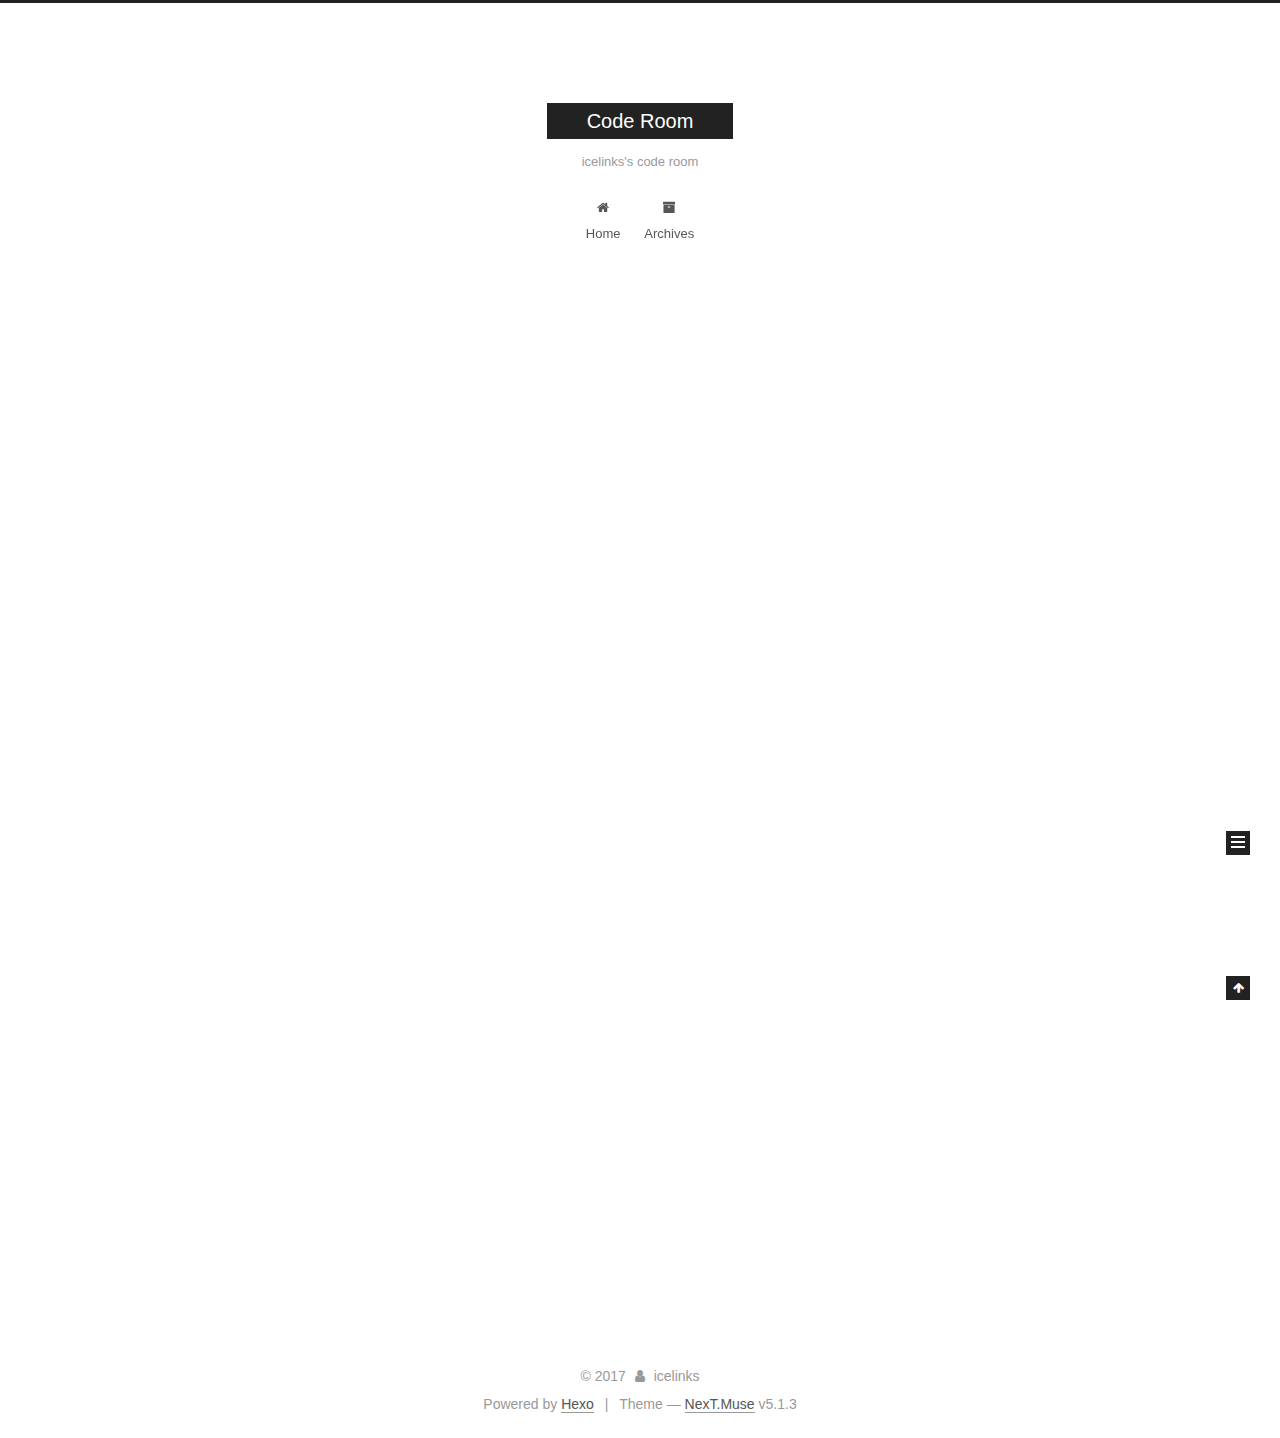
==== index.html @ 24cb3c0e "Site updated: 2017-10-11 15:08:52" ====
<!DOCTYPE html>



  


<html class="theme-next muse use-motion" lang="zh-CN">
<head>
  <meta charset="UTF-8"/>
<meta http-equiv="X-UA-Compatible" content="IE=edge" />
<meta name="viewport" content="width=device-width, initial-scale=1, maximum-scale=1"/>
<meta name="theme-color" content="#222">









<meta http-equiv="Cache-Control" content="no-transform" />
<meta http-equiv="Cache-Control" content="no-siteapp" />
















  
  
  <link href="/lib/fancybox/source/jquery.fancybox.css?v=2.1.5" rel="stylesheet" type="text/css" />







<link href="/lib/font-awesome/css/font-awesome.min.css?v=4.6.2" rel="stylesheet" type="text/css" />

<link href="/css/main.css?v=5.1.3" rel="stylesheet" type="text/css" />


  <link rel="apple-touch-icon" sizes="180x180" href="/images/apple-touch-icon-next.png?v=5.1.3">


  <link rel="icon" type="image/png" sizes="32x32" href="/images/favicon-32x32-next.png?v=5.1.3">


  <link rel="icon" type="image/png" sizes="16x16" href="/images/favicon-16x16-next.png?v=5.1.3">


  <link rel="mask-icon" href="/images/logo.svg?v=5.1.3" color="#222">





  <meta name="keywords" content="Hexo, NexT" />










<meta name="description" content="icelinks的代码房间">
<meta property="og:type" content="website">
<meta property="og:title" content="Code Room">
<meta property="og:url" content="http://yoursite.com/index.html">
<meta property="og:site_name" content="Code Room">
<meta property="og:description" content="icelinks的代码房间">
<meta property="og:locale" content="zh-CN">
<meta name="twitter:card" content="summary">
<meta name="twitter:title" content="Code Room">
<meta name="twitter:description" content="icelinks的代码房间">



<script type="text/javascript" id="hexo.configurations">
  var NexT = window.NexT || {};
  var CONFIG = {
    root: '/',
    scheme: 'Muse',
    version: '5.1.3',
    sidebar: {"position":"left","display":"post","offset":12,"b2t":false,"scrollpercent":false,"onmobile":false},
    fancybox: true,
    tabs: true,
    motion: {"enable":true,"async":false,"transition":{"post_block":"fadeIn","post_header":"slideDownIn","post_body":"slideDownIn","coll_header":"slideLeftIn","sidebar":"slideUpIn"}},
    duoshuo: {
      userId: '0',
      author: 'Author'
    },
    algolia: {
      applicationID: '',
      apiKey: '',
      indexName: '',
      hits: {"per_page":10},
      labels: {"input_placeholder":"Search for Posts","hits_empty":"We didn't find any results for the search: ${query}","hits_stats":"${hits} results found in ${time} ms"}
    }
  };
</script>



  <link rel="canonical" href="http://yoursite.com/"/>





  <title>Code Room</title>
  








</head>

<body itemscope itemtype="http://schema.org/WebPage" lang="zh-CN">

  
  
    
  

  <div class="container sidebar-position-left 
  page-home">
    <div class="headband"></div>

    <header id="header" class="header" itemscope itemtype="http://schema.org/WPHeader">
      <div class="header-inner"><div class="site-brand-wrapper">
  <div class="site-meta ">
    

    <div class="custom-logo-site-title">
      <a href="/"  class="brand" rel="start">
        <span class="logo-line-before"><i></i></span>
        <span class="site-title">Code Room</span>
        <span class="logo-line-after"><i></i></span>
      </a>
    </div>
      
        <p class="site-subtitle">icelinks's code room</p>
      
  </div>

  <div class="site-nav-toggle">
    <button>
      <span class="btn-bar"></span>
      <span class="btn-bar"></span>
      <span class="btn-bar"></span>
    </button>
  </div>
</div>

<nav class="site-nav">
  

  
    <ul id="menu" class="menu">
      
        
        <li class="menu-item menu-item-home">
          <a href="/" rel="section">
            
              <i class="menu-item-icon fa fa-fw fa-home"></i> <br />
            
            Home
          </a>
        </li>
      
        
        <li class="menu-item menu-item-archives">
          <a href="/archives/" rel="section">
            
              <i class="menu-item-icon fa fa-fw fa-archive"></i> <br />
            
            Archives
          </a>
        </li>
      

      
    </ul>
  

  
</nav>



 </div>
    </header>

    <main id="main" class="main">
      <div class="main-inner">
        <div class="content-wrap">
          <div id="content" class="content">
            
  <section id="posts" class="posts-expand">
    
      

  

  
  
  

  <article class="post post-type-normal" itemscope itemtype="http://schema.org/Article">
  
  
  
  <div class="post-block">
    <link itemprop="mainEntityOfPage" href="http://yoursite.com/2017/10/11/hello-world/">

    <span hidden itemprop="author" itemscope itemtype="http://schema.org/Person">
      <meta itemprop="name" content="icelinks">
      <meta itemprop="description" content="">
      <meta itemprop="image" content="/images/avatar.gif">
    </span>

    <span hidden itemprop="publisher" itemscope itemtype="http://schema.org/Organization">
      <meta itemprop="name" content="Code Room">
    </span>

    
      <header class="post-header">

        
        
          <h1 class="post-title" itemprop="name headline">
                
                <a class="post-title-link" href="/2017/10/11/hello-world/" itemprop="url">Hello World</a></h1>
        

        <div class="post-meta">
          <span class="post-time">
            
              <span class="post-meta-item-icon">
                <i class="fa fa-calendar-o"></i>
              </span>
              
                <span class="post-meta-item-text">Posted on</span>
              
              <time title="Post created" itemprop="dateCreated datePublished" datetime="2017-10-11T14:12:53+08:00">
                2017-10-11
              </time>
            

            

            
          </span>

          

          
            
          

          
          

          

          

          

        </div>
      </header>
    

    
    
    
    <div class="post-body" itemprop="articleBody">

      
      

      
        
          
            <p>Welcome to <a href="https://hexo.io/" target="_blank" rel="external">Hexo</a>! This is your very first post. Check <a href="https://hexo.io/docs/" target="_blank" rel="external">documentation</a> for more info. If you get any problems when using Hexo, you can find the answer in <a href="https://hexo.io/docs/troubleshooting.html" target="_blank" rel="external">troubleshooting</a> or you can ask me on <a href="https://github.com/hexojs/hexo/issues" target="_blank" rel="external">GitHub</a>.</p>
<h2 id="Quick-Start"><a href="#Quick-Start" class="headerlink" title="Quick Start"></a>Quick Start</h2><h3 id="Create-a-new-post"><a href="#Create-a-new-post" class="headerlink" title="Create a new post"></a>Create a new post</h3><figure class="highlight bash"><table><tr><td class="gutter"><pre><div class="line">1</div></pre></td><td class="code"><pre><div class="line">$ hexo new <span class="string">"My New Post"</span></div></pre></td></tr></table></figure>
<p>More info: <a href="https://hexo.io/docs/writing.html" target="_blank" rel="external">Writing</a></p>
<h3 id="Run-server"><a href="#Run-server" class="headerlink" title="Run server"></a>Run server</h3><figure class="highlight bash"><table><tr><td class="gutter"><pre><div class="line">1</div></pre></td><td class="code"><pre><div class="line">$ hexo server</div></pre></td></tr></table></figure>
<p>More info: <a href="https://hexo.io/docs/server.html" target="_blank" rel="external">Server</a></p>
<h3 id="Generate-static-files"><a href="#Generate-static-files" class="headerlink" title="Generate static files"></a>Generate static files</h3><figure class="highlight bash"><table><tr><td class="gutter"><pre><div class="line">1</div></pre></td><td class="code"><pre><div class="line">$ hexo generate</div></pre></td></tr></table></figure>
<p>More info: <a href="https://hexo.io/docs/generating.html" target="_blank" rel="external">Generating</a></p>
<h3 id="Deploy-to-remote-sites"><a href="#Deploy-to-remote-sites" class="headerlink" title="Deploy to remote sites"></a>Deploy to remote sites</h3><figure class="highlight bash"><table><tr><td class="gutter"><pre><div class="line">1</div></pre></td><td class="code"><pre><div class="line">$ hexo deploy</div></pre></td></tr></table></figure>
<p>More info: <a href="https://hexo.io/docs/deployment.html" target="_blank" rel="external">Deployment</a></p>

          
        
      
    </div>
    
    
    

    

    

    

    <footer class="post-footer">
      

      

      

      
      
        <div class="post-eof"></div>
      
    </footer>
  </div>
  
  
  
  </article>


    
  </section>

  


          </div>
          


          

        </div>
        
          
  
  <div class="sidebar-toggle">
    <div class="sidebar-toggle-line-wrap">
      <span class="sidebar-toggle-line sidebar-toggle-line-first"></span>
      <span class="sidebar-toggle-line sidebar-toggle-line-middle"></span>
      <span class="sidebar-toggle-line sidebar-toggle-line-last"></span>
    </div>
  </div>

  <aside id="sidebar" class="sidebar">
    
    <div class="sidebar-inner">

      

      

      <section class="site-overview-wrap sidebar-panel sidebar-panel-active">
        <div class="site-overview">
          <div class="site-author motion-element" itemprop="author" itemscope itemtype="http://schema.org/Person">
            
              <p class="site-author-name" itemprop="name">icelinks</p>
              <p class="site-description motion-element" itemprop="description">icelinks的代码房间</p>
          </div>

          <nav class="site-state motion-element">

            
              <div class="site-state-item site-state-posts">
              
                <a href="/archives/">
              
                  <span class="site-state-item-count">1</span>
                  <span class="site-state-item-name">posts</span>
                </a>
              </div>
            

            

            

          </nav>

          

          <div class="links-of-author motion-element">
            
          </div>

          
          

          
          

          

        </div>
      </section>

      

      

    </div>
  </aside>


        
      </div>
    </main>

    <footer id="footer" class="footer">
      <div class="footer-inner">
        <div class="copyright">&copy; <span itemprop="copyrightYear">2017</span>
  <span class="with-love">
    <i class="fa fa-user"></i>
  </span>
  <span class="author" itemprop="copyrightHolder">icelinks</span>

  
</div>


  <div class="powered-by">Powered by <a class="theme-link" target="_blank" href="https://hexo.io">Hexo</a></div>



  <span class="post-meta-divider">|</span>



  <div class="theme-info">Theme &mdash; <a class="theme-link" target="_blank" href="https://github.com/iissnan/hexo-theme-next">NexT.Muse</a> v5.1.3</div>




        







        
      </div>
    </footer>

    
      <div class="back-to-top">
        <i class="fa fa-arrow-up"></i>
        
      </div>
    

    

  </div>

  

<script type="text/javascript">
  if (Object.prototype.toString.call(window.Promise) !== '[object Function]') {
    window.Promise = null;
  }
</script>









  












  
  <script type="text/javascript" src="/lib/jquery/index.js?v=2.1.3"></script>

  
  <script type="text/javascript" src="/lib/fastclick/lib/fastclick.min.js?v=1.0.6"></script>

  
  <script type="text/javascript" src="/lib/jquery_lazyload/jquery.lazyload.js?v=1.9.7"></script>

  
  <script type="text/javascript" src="/lib/velocity/velocity.min.js?v=1.2.1"></script>

  
  <script type="text/javascript" src="/lib/velocity/velocity.ui.min.js?v=1.2.1"></script>

  
  <script type="text/javascript" src="/lib/fancybox/source/jquery.fancybox.pack.js?v=2.1.5"></script>


  


  <script type="text/javascript" src="/js/src/utils.js?v=5.1.3"></script>

  <script type="text/javascript" src="/js/src/motion.js?v=5.1.3"></script>



  
  

  

  


  <script type="text/javascript" src="/js/src/bootstrap.js?v=5.1.3"></script>



  


  




	





  





  












  





  

  

  
  

  

  

  

</body>
</html>
---- css/main.css ----
/* normalize.css v3.0.2 | MIT License | git.io/normalize */
html {
  font-family: sans-serif; /* 1 */
  -ms-text-size-adjust: 100%; /* 2 */
  -webkit-text-size-adjust: 100%; /* 2 */
}
body {
  margin: 0;
}
article,
aside,
details,
figcaption,
figure,
footer,
header,
hgroup,
main,
menu,
nav,
section,
summary {
  display: block;
}
audio,
canvas,
progress,
video {
  display: inline-block; /* 1 */
  vertical-align: baseline; /* 2 */
}
audio:not([controls]) {
  display: none;
  height: 0;
}
[hidden],
template {
  display: none;
}
a {
  background-color: transparent;
}
a:active,
a:hover {
  outline: 0;
}
abbr[title] {
  border-bottom: 1px dotted;
}
b,
strong {
  font-weight: bold;
}
dfn {
  font-style: italic;
}
h1 {
  font-size: 2em;
  margin: 0.67em 0;
}
mark {
  background: #ff0;
  color: #000;
}
small {
  font-size: 80%;
}
sub,
sup {
  font-size: 75%;
  line-height: 0;
  position: relative;
  vertical-align: baseline;
}
sup {
  top: -0.5em;
}
sub {
  bottom: -0.25em;
}
img {
  border: 0;
}
svg:not(:root) {
  overflow: hidden;
}
figure {
  margin: 1em 40px;
}
hr {
  -moz-box-sizing: content-box;
  box-sizing: content-box;
  height: 0;
}
pre {
  overflow: auto;
}
code,
kbd,
pre,
samp {
  font-family: monospace, monospace;
  font-size: 1em;
}
button,
input,
optgroup,
select,
textarea {
  color: inherit; /* 1 */
  font: inherit; /* 2 */
  margin: 0; /* 3 */
}
button {
  overflow: visible;
}
button,
select {
  text-transform: none;
}
button,
html input[type="button"],
input[type="reset"],
input[type="submit"] {
  -webkit-appearance: button; /* 2 */
  cursor: pointer; /* 3 */
}
button[disabled],
html input[disabled] {
  cursor: default;
}
button::-moz-focus-inner,
input::-moz-focus-inner {
  border: 0;
  padding: 0;
}
input {
  line-height: normal;
}
input[type="checkbox"],
input[type="radio"] {
  box-sizing: border-box; /* 1 */
  padding: 0; /* 2 */
}
input[type="number"]::-webkit-inner-spin-button,
input[type="number"]::-webkit-outer-spin-button {
  height: auto;
}
input[type="search"] {
  -webkit-appearance: textfield; /* 1 */
  -moz-box-sizing: content-box;
  -webkit-box-sizing: content-box; /* 2 */
  box-sizing: content-box;
}
input[type="search"]::-webkit-search-cancel-button,
input[type="search"]::-webkit-search-decoration {
  -webkit-appearance: none;
}
fieldset {
  border: 1px solid #c0c0c0;
  margin: 0 2px;
  padding: 0.35em 0.625em 0.75em;
}
legend {
  border: 0; /* 1 */
  padding: 0; /* 2 */
}
textarea {
  overflow: auto;
}
optgroup {
  font-weight: bold;
}
table {
  border-collapse: collapse;
  border-spacing: 0;
}
td,
th {
  padding: 0;
}
::selection {
  background: #262a30;
  color: #fff;
}
body {
  position: relative;
  font-family: 'Lato', "PingFang SC", "Microsoft YaHei", sans-serif;
  font-size: 14px;
  line-height: 2;
  color: #555;
  background: #fff;
}
@media (max-width: 767px) {
  body {
    padding-right: 0 !important;
  }
}
@media (min-width: 768px) and (max-width: 991px) {
  body {
    padding-right: 0 !important;
  }
}
@media (min-width: 1600px) {
  body {
    font-size: 16px;
  }
}
h1,
h2,
h3,
h4,
h5,
h6 {
  margin: 0;
  padding: 0;
  font-weight: bold;
  line-height: 1.5;
  font-family: 'Lato', "PingFang SC", "Microsoft YaHei", sans-serif;
}
h2,
h3,
h4,
h5,
h6 {
  margin: 20px 0 15px;
}
h1 {
  font-size: 22px;
}
@media (max-width: 767px) {
  h1 {
    font-size: 18px;
  }
}
h2 {
  font-size: 20px;
}
@media (max-width: 767px) {
  h2 {
    font-size: 16px;
  }
}
h3 {
  font-size: 18px;
}
@media (max-width: 767px) {
  h3 {
    font-size: 14px;
  }
}
h4 {
  font-size: 16px;
}
@media (max-width: 767px) {
  h4 {
    font-size: 12px;
  }
}
h5 {
  font-size: 14px;
}
@media (max-width: 767px) {
  h5 {
    font-size: 10px;
  }
}
h6 {
  font-size: 12px;
}
@media (max-width: 767px) {
  h6 {
    font-size: 8px;
  }
}
p {
  margin: 0 0 20px 0;
}
a {
  color: #555;
  text-decoration: none;
  outline: none;
  border-bottom: 1px solid #999;
  word-wrap: break-word;
}
a:hover {
  color: #222;
  border-bottom-color: #222;
}
blockquote {
  margin: 0;
  padding: 0;
}
img {
  display: block;
  margin: auto;
  max-width: 100%;
  height: auto;
}
hr {
  margin: 40px 0;
  height: 3px;
  border: none;
  background-color: #ddd;
  background-image: repeating-linear-gradient(-45deg, #fff, #fff 4px, transparent 4px, transparent 8px);
}
blockquote {
  padding: 0 15px;
  color: #666;
  border-left: 4px solid #ddd;
}
blockquote cite::before {
  content: "-";
  padding: 0 5px;
}
dt {
  font-weight: 700;
}
dd {
  margin: 0;
  padding: 0;
}
kbd {
  border: 1px solid #ccc;
  border-radius: 0.2em;
  box-shadow: 0.1em 0.1em 0.2em rgba(0,0,0,0.1);
  background-color: #f9f9f9;
  font-family: inherit;
  background-image: -webkit-linear-gradient(top, #eee, #fff, #eee);
  padding: 0.1em 0.3em;
  white-space: nowrap;
}
.text-left {
  text-align: left;
}
.text-center {
  text-align: center;
}
.text-right {
  text-align: right;
}
.text-justify {
  text-align: justify;
}
.text-nowrap {
  white-space: nowrap;
}
.text-lowercase {
  text-transform: lowercase;
}
.text-uppercase {
  text-transform: uppercase;
}
.text-capitalize {
  text-transform: capitalize;
}
.center-block {
  display: block;
  margin-left: auto;
  margin-right: auto;
}
.clearfix:before,
.clearfix:after {
  content: " ";
  display: table;
}
.clearfix:after {
  clear: both;
}
.pullquote {
  width: 45%;
}
.pullquote.left {
  float: left;
  margin-left: 5px;
  margin-right: 10px;
}
.pullquote.right {
  float: right;
  margin-left: 10px;
  margin-right: 5px;
}
.affix.affix.affix {
  position: fixed;
}
.translation {
  margin-top: -20px;
  font-size: 14px;
  color: #999;
}
.scrollbar-measure {
  width: 100px;
  height: 100px;
  overflow: scroll;
  position: absolute;
  top: -9999px;
}
.use-motion .motion-element {
  opacity: 0;
}
table {
  margin: 20px 0;
  width: 100%;
  border-collapse: collapse;
  border-spacing: 0;
  border: 1px solid #ddd;
  font-size: 14px;
  table-layout: fixed;
  word-wrap: break-all;
}
table>tbody>tr:nth-of-type(odd) {
  background-color: #f9f9f9;
}
table>tbody>tr:hover {
  background-color: #f5f5f5;
}
caption,
th,
td {
  padding: 8px;
  text-align: left;
  vertical-align: middle;
  font-weight: normal;
}
th,
td {
  border-bottom: 3px solid #ddd;
  border-right: 1px solid #eee;
}
th {
  padding-bottom: 10px;
  font-weight: 700;
}
td {
  border-bottom-width: 1px;
}
html,
body {
  height: 100%;
}
.container {
  position: relative;
  min-height: 100%;
}
.header-inner {
  margin: 0 auto;
  padding: 100px 0 70px;
  width: 700px;
}
@media (min-width: 1600px) {
  .container .header-inner {
    width: 900px;
  }
}
.main {
  padding-bottom: 150px;
}
.main-inner {
  margin: 0 auto;
  width: 700px;
}
@media (min-width: 1600px) {
  .container .main-inner {
    width: 900px;
  }
}
.footer {
  position: absolute;
  left: 0;
  bottom: 0;
  width: 100%;
  min-height: 50px;
}
.footer-inner {
  box-sizing: border-box;
  margin: 20px auto;
  width: 700px;
}
@media (min-width: 1600px) {
  .container .footer-inner {
    width: 900px;
  }
}
pre,
.highlight {
  overflow: auto;
  margin: 20px 0;
  padding: 0;
  font-size: 13px;
  color: #4d4d4c;
  background: #f7f7f7;
  line-height: 1.6;
}
pre,
code {
  font-family: consolas, Menlo, "PingFang SC", "Microsoft YaHei", monospace;
}
code {
  padding: 2px 4px;
  word-wrap: break-word;
  color: #555;
  background: #eee;
  border-radius: 3px;
  font-size: 13px;
}
pre {
  padding: 10px;
}
pre code {
  padding: 0;
  color: #4d4d4c;
  background: none;
  text-shadow: none;
}
.highlight {
  border-radius: 1px;
}
.highlight pre {
  border: none;
  margin: 0;
  padding: 10px 0;
}
.highlight table {
  margin: 0;
  width: auto;
  border: none;
}
.highlight td {
  border: none;
  padding: 0;
}
.highlight figcaption {
  font-size: 1em;
  color: #4d4d4c;
  line-height: 1em;
  margin-bottom: 1em;
}
.highlight figcaption:before,
.highlight figcaption:after {
  content: " ";
  display: table;
}
.highlight figcaption:after {
  clear: both;
}
.highlight figcaption a {
  float: right;
  color: #4d4d4c;
}
.highlight figcaption a:hover {
  border-bottom-color: #4d4d4c;
}
.highlight .gutter pre {
  padding-left: 10px;
  padding-right: 10px;
  color: #869194;
  text-align: right;
  background-color: #eff2f3;
}
.highlight .code pre {
  width: 100%;
  padding-left: 10px;
  padding-right: 10px;
  background-color: #f7f7f7;
}
.highlight .line {
  height: 20px;
}
.gutter {
  -webkit-user-select: none;
  -moz-user-select: none;
  -ms-user-select: none;
  user-select: none;
}
.gist table {
  width: auto;
}
.gist table td {
  border: none;
}
pre .deletion {
  background: #fdd;
}
pre .addition {
  background: #dfd;
}
pre .meta {
  color: #8959a8;
}
pre .comment {
  color: #8e908c;
}
pre .variable,
pre .attribute,
pre .tag,
pre .regexp,
pre .ruby .constant,
pre .xml .tag .title,
pre .xml .pi,
pre .xml .doctype,
pre .html .doctype,
pre .css .id,
pre .css .class,
pre .css .pseudo {
  color: #c82829;
}
pre .number,
pre .preprocessor,
pre .built_in,
pre .literal,
pre .params,
pre .constant,
pre .command {
  color: #f5871f;
}
pre .ruby .class .title,
pre .css .rules .attribute,
pre .string,
pre .value,
pre .inheritance,
pre .header,
pre .ruby .symbol,
pre .xml .cdata,
pre .special,
pre .number,
pre .formula {
  color: #718c00;
}
pre .title,
pre .css .hexcolor {
  color: #3e999f;
}
pre .function,
pre .python .decorator,
pre .python .title,
pre .ruby .function .title,
pre .ruby .title .keyword,
pre .perl .sub,
pre .javascript .title,
pre .coffeescript .title {
  color: #4271ae;
}
pre .keyword,
pre .javascript .function {
  color: #8959a8;
}
.full-image.full-image.full-image {
  border: none;
  max-width: 100%;
  width: auto;
  margin: 20px auto;
}
@media (min-width: 992px) {
  .full-image.full-image.full-image {
    max-width: none;
    width: 110%;
    margin: 25px -5%;
  }
}
.blockquote-center,
.page-home .post-type-quote blockquote,
.page-post-detail .post-type-quote blockquote {
  position: relative;
  margin: 40px 0;
  padding: 0;
  border-left: none;
  text-align: center;
}
.blockquote-center::before,
.page-home .post-type-quote blockquote::before,
.page-post-detail .post-type-quote blockquote::before,
.blockquote-center::after,
.page-home .post-type-quote blockquote::after,
.page-post-detail .post-type-quote blockquote::after {
  position: absolute;
  content: ' ';
  display: block;
  width: 100%;
  height: 24px;
  opacity: 0.2;
  background-repeat: no-repeat;
  background-position: 0 -6px;
  background-size: 22px 22px;
}
.blockquote-center::before,
.page-home .post-type-quote blockquote::before,
.page-post-detail .post-type-quote blockquote::before {
  top: -20px;
  background-image: url("../images/quote-l.svg");
  border-top: 1px solid #ccc;
}
.blockquote-center::after,
.page-home .post-type-quote blockquote::after,
.page-post-detail .post-type-quote blockquote::after {
  bottom: -20px;
  background-image: url("../images/quote-r.svg");
  border-bottom: 1px solid #ccc;
  background-position: 100% 8px;
}
.blockquote-center p,
.page-home .post-type-quote blockquote p,
.page-post-detail .post-type-quote blockquote p,
.blockquote-center div,
.page-home .post-type-quote blockquote div,
.page-post-detail .post-type-quote blockquote div {
  text-align: center;
}
.post .post-body .group-picture img {
  box-sizing: border-box;
  padding: 0 3px;
  border: none;
}
.post .group-picture-row {
  overflow: hidden;
  margin-top: 6px;
}
.post .group-picture-row:first-child {
  margin-top: 0;
}
.post .group-picture-column {
  float: left;
}
.page-post-detail .post-body .group-picture-column {
  float: none;
  margin-top: 10px;
  width: auto !important;
}
.page-post-detail .post-body .group-picture-column img {
  margin: 0 auto;
}
.page-archive .group-picture-container {
  overflow: hidden;
}
.page-archive .group-picture-row {
  float: left;
}
.page-archive .group-picture-row:first-child {
  margin-top: 6px;
}
.page-archive .group-picture-column {
  max-width: 150px;
  max-height: 150px;
}
.post-body .note {
  position: relative;
  padding: 15px;
  margin-bottom: 20px;
  border: 1px solid #eee;
  border-left-width: 5px;
  border-radius: 3px;
}
.post-body .note h2,
.post-body .note h3,
.post-body .note h4,
.post-body .note h5,
.post-body .note h6 {
  margin-top: 0;
  margin-bottom: 0;
  border-bottom: initial;
  padding-top: 0 !important;
}
.post-body .note p:first-child,
.post-body .note ul:first-child,
.post-body .note ol:first-child,
.post-body .note table:first-child,
.post-body .note pre:first-child,
.post-body .note blockquote:first-child {
  margin-top: 0;
}
.post-body .note p:last-child,
.post-body .note ul:last-child,
.post-body .note ol:last-child,
.post-body .note table:last-child,
.post-body .note pre:last-child,
.post-body .note blockquote:last-child {
  margin-bottom: 0;
}
.post-body .note.default {
  border-left-color: #777;
}
.post-body .note.default h2,
.post-body .note.default h3,
.post-body .note.default h4,
.post-body .note.default h5,
.post-body .note.default h6 {
  color: #777;
}
.post-body .note.primary {
  border-left-color: #6f42c1;
}
.post-body .note.primary h2,
.post-body .note.primary h3,
.post-body .note.primary h4,
.post-body .note.primary h5,
.post-body .note.primary h6 {
  color: #6f42c1;
}
.post-body .note.info {
  border-left-color: #428bca;
}
.post-body .note.info h2,
.post-body .note.info h3,
.post-body .note.info h4,
.post-body .note.info h5,
.post-body .note.info h6 {
  color: #428bca;
}
.post-body .note.success {
  border-left-color: #5cb85c;
}
.post-body .note.success h2,
.post-body .note.success h3,
.post-body .note.success h4,
.post-body .note.success h5,
.post-body .note.success h6 {
  color: #5cb85c;
}
.post-body .note.warning {
  border-left-color: #f0ad4e;
}
.post-body .note.warning h2,
.post-body .note.warning h3,
.post-body .note.warning h4,
.post-body .note.warning h5,
.post-body .note.warning h6 {
  color: #f0ad4e;
}
.post-body .note.danger {
  border-left-color: #d9534f;
}
.post-body .note.danger h2,
.post-body .note.danger h3,
.post-body .note.danger h4,
.post-body .note.danger h5,
.post-body .note.danger h6 {
  color: #d9534f;
}
.post-body .label {
  display: inline;
  padding: 0 2px;
  white-space: nowrap;
}
.post-body .label.default {
  background-color: #f0f0f0;
}
.post-body .label.primary {
  background-color: #efe6f7;
}
.post-body .label.info {
  background-color: #e5f2f8;
}
.post-body .label.success {
  background-color: #e7f4e9;
}
.post-body .label.warning {
  background-color: #fcf6e1;
}
.post-body .label.danger {
  background-color: #fae8eb;
}
.post-body .tabs {
  position: relative;
  display: block;
  margin-bottom: 20px;
  padding-top: 10px;
}
.post-body .tabs ul.nav-tabs {
  margin: 0;
  padding: 0;
  display: flex;
  margin-bottom: -1px;
}
@media (max-width: 413px) {
  .post-body .tabs ul.nav-tabs {
    display: block;
    margin-bottom: 5px;
  }
}
.post-body .tabs ul.nav-tabs li.tab {
  list-style-type: none !important;
  margin: 0 0.25em 0 0;
  border-top: 3px solid transparent;
  border-left: 1px solid transparent;
  border-right: 1px solid transparent;
}
@media (max-width: 413px) {
  .post-body .tabs ul.nav-tabs li.tab {
    margin: initial;
    border-top: 1px solid transparent;
    border-left: 3px solid transparent;
    border-right: 1px solid transparent;
    border-bottom: 1px solid transparent;
  }
}
.post-body .tabs ul.nav-tabs li.tab a {
  outline: 0;
  border-bottom: initial;
  display: block;
  line-height: 1.8em;
  padding: 0.25em 0.75em;
  transition-duration: 0.2s;
  transition-timing-function: ease-out;
  transition-delay: 0s;
}
.post-body .tabs ul.nav-tabs li.tab a i {
  width: 1.285714285714286em;
}
.post-body .tabs ul.nav-tabs li.tab.active {
  border-top: 3px solid #fc6423;
  border-left: 1px solid #ddd;
  border-right: 1px solid #ddd;
  background-color: #fff;
}
@media (max-width: 413px) {
  .post-body .tabs ul.nav-tabs li.tab.active {
    border-top: 1px solid #ddd;
    border-left: 3px solid #fc6423;
    border-right: 1px solid #ddd;
    border-bottom: 1px solid #ddd;
  }
}
.post-body .tabs ul.nav-tabs li.tab.active a {
  cursor: default;
  color: #555;
}
.post-body .tabs .tab-content {
  background-color: #fff;
}
.post-body .tabs .tab-content .tab-pane {
  border: 1px solid #ddd;
  padding: 20px 20px 0 20px;
}
.post-body .tabs .tab-content .tab-pane:not(.active) {
  display: none !important;
}
.post-body .tabs .tab-content .tab-pane.active {
  display: block !important;
}
.btn {
  display: inline-block;
  padding: 0 20px;
  font-size: 14px;
  color: #fff;
  background: #222;
  border: 2px solid #222;
  text-decoration: none;
  border-radius: 0;
  transition-property: background-color;
  transition-duration: 0.2s;
  transition-timing-function: ease-in-out;
  transition-delay: 0s;
  line-height: 2;
}
.btn:hover {
  border-color: #222;
  color: #222;
  background: #fff;
}
.btn +.btn {
  margin: 0 0 8px 8px;
}
.btn .fa-fw {
  width: 1.285714285714286em;
  text-align: left;
}
.btn-bar {
  display: block;
  width: 22px;
  height: 2px;
  background: #555;
  border-radius: 1px;
}
.btn-bar+.btn-bar {
  margin-top: 4px;
}
.pagination {
  margin: 120px 0 40px;
  text-align: center;
  border-top: 1px solid #eee;
}
.page-number-basic,
.pagination .prev,
.pagination .next,
.pagination .page-number,
.pagination .space {
  display: inline-block;
  position: relative;
  top: -1px;
  margin: 0 10px;
  padding: 0 11px;
}
@media (max-width: 767px) {
  .page-number-basic,
  .pagination .prev,
  .pagination .next,
  .pagination .page-number,
  .pagination .space {
    margin: 0 5px;
  }
}
.pagination .prev,
.pagination .next,
.pagination .page-number {
  border-bottom: 0;
  border-top: 1px solid #eee;
  transition-property: border-color;
  transition-duration: 0.2s;
  transition-timing-function: ease-in-out;
  transition-delay: 0s;
}
.pagination .prev:hover,
.pagination .next:hover,
.pagination .page-number:hover {
  border-top-color: #222;
}
.pagination .space {
  padding: 0;
  margin: 0;
}
.pagination .prev {
  margin-left: 0;
}
.pagination .next {
  margin-right: 0;
}
.pagination .page-number.current {
  color: #fff;
  background: #ccc;
  border-top-color: #ccc;
}
@media (max-width: 767px) {
  .pagination {
    border-top: none;
  }
  .pagination .prev,
  .pagination .next,
  .pagination .page-number {
    margin-bottom: 10px;
    border-top: 0;
    border-bottom: 1px solid #eee;
    padding: 0 10px;
  }
  .pagination .prev:hover,
  .pagination .next:hover,
  .pagination .page-number:hover {
    border-bottom-color: #222;
  }
}
.comments {
  margin: 60px 20px 0;
}
.tag-cloud {
  text-align: center;
}
.tag-cloud a {
  display: inline-block;
  margin: 10px;
}
.back-to-top {
  box-sizing: border-box;
  position: fixed;
  bottom: -100px;
  right: 30px;
  z-index: 1050;
  padding: 0 6px;
  width: 24px;
  background: #222;
  font-size: 12px;
  opacity: 1;
  color: #fff;
  cursor: pointer;
  text-align: center;
  -webkit-transform: translateZ(0);
  transition-property: bottom;
  transition-duration: 0.2s;
  transition-timing-function: ease-in-out;
  transition-delay: 0s;
}
@media (min-width: 768px) and (max-width: 991px) {
  .back-to-top {
    display: none !important;
  }
}
@media (max-width: 767px) {
  .back-to-top {
    display: none !important;
  }
}
.back-to-top.back-to-top-on {
  bottom: 19px;
}
.header {
  background: transparent;
}
.header-inner {
  position: relative;
}
.headband {
  height: 3px;
  background: #222;
}
.site-meta {
  margin: 0;
  text-align: center;
}
@media (max-width: 767px) {
  .site-meta {
    text-align: center;
  }
}
.brand {
  position: relative;
  display: inline-block;
  padding: 0 40px;
  color: #fff;
  background: #222;
  border-bottom: none;
}
.brand:hover {
  color: #fff;
}
.logo {
  display: inline-block;
  margin-right: 5px;
  line-height: 36px;
  vertical-align: top;
}
.site-title {
  display: inline-block;
  vertical-align: top;
  line-height: 36px;
  font-size: 20px;
  font-weight: normal;
  font-family: 'Lato', "PingFang SC", "Microsoft YaHei", sans-serif;
}
.site-subtitle {
  margin-top: 10px;
  font-size: 13px;
  color: #999;
}
.use-motion .brand {
  opacity: 0;
}
.use-motion .logo,
.use-motion .site-title,
.use-motion .site-subtitle {
  opacity: 0;
  position: relative;
  top: -10px;
}
.site-nav-toggle {
  display: none;
  position: absolute;
  top: 10px;
  left: 10px;
}
@media (max-width: 767px) {
  .site-nav-toggle {
    display: block;
  }
}
.site-nav-toggle button {
  margin-top: 2px;
  padding: 9px 10px;
  background: transparent;
  border: none;
}
@media (max-width: 767px) {
  .site-nav {
    display: none;
    margin: 0 -10px;
    padding: 0 10px;
    clear: both;
    border-top: 1px solid #ddd;
  }
}
@media (min-width: 768px) and (max-width: 991px) {
  .site-nav {
    display: block !important;
  }
}
@media (min-width: 992px) {
  .site-nav {
    display: block !important;
  }
}
.menu {
  margin-top: 20px;
  padding-left: 0;
  text-align: center;
}
.menu .menu-item {
  display: inline-block;
  margin: 0 10px;
  list-style: none;
}
@media screen and (max-width: 767px) {
  .menu .menu-item {
    margin-top: 10px;
  }
}
.menu .menu-item a {
  display: block;
  font-size: 13px;
  line-height: inherit;
  border-bottom: 1px solid transparent;
  transition-property: border-color;
  transition-duration: 0.2s;
  transition-timing-function: ease-in-out;
  transition-delay: 0s;
}
.menu .menu-item a:hover {
  border-bottom-color: #222;
}
.menu .menu-item .fa {
  margin-right: 5px;
}
.use-motion .menu-item {
  opacity: 0;
}
.post-body {
  font-family: 'Lato', "PingFang SC", "Microsoft YaHei", sans-serif;
}
@media (max-width: 767px) {
  .post-body {
    word-break: break-word;
  }
}
.post-body .fancybox img {
  display: block !important;
  margin: 0 auto;
  cursor: pointer;
  cursor: zoom-in;
  cursor: -webkit-zoom-in;
}
.post-body .image-caption,
.post-body .figure .caption {
  margin: -20px auto 15px;
  text-align: center;
  font-size: 14px;
  color: #999;
  font-weight: bold;
  line-height: 1;
}
.post-sticky-flag {
  display: inline-block;
  font-size: 16px;
  -ms-transform: rotate(30deg);
  -webkit-transform: rotate(30deg);
  -moz-transform: rotate(30deg);
  -ms-transform: rotate(30deg);
  -o-transform: rotate(30deg);
  transform: rotate(30deg);
}
.use-motion .post-block,
.use-motion .pagination,
.use-motion .comments {
  opacity: 0;
}
.use-motion .post-header {
  opacity: 0;
}
.use-motion .post-body {
  opacity: 0;
}
.use-motion .collection-title {
  opacity: 0;
}
.posts-expand {
  padding-top: 40px;
}
@media (max-width: 767px) {
  .posts-expand {
    margin: 0 20px;
  }
  .post-body pre .gutter pre {
    padding-right: 10px;
  }
  .post-body .highlight {
    margin-left: 0px;
    margin-right: 0px;
    padding: 0;
  }
  .post-body .highlight .gutter pre {
    padding-right: 10px;
  }
}
@media (min-width: 992px) {
  .posts-expand .post-body {
    text-align: justify;
  }
}
.posts-expand .post-body h2,
.posts-expand .post-body h3,
.posts-expand .post-body h4,
.posts-expand .post-body h5,
.posts-expand .post-body h6 {
  padding-top: 10px;
}
.posts-expand .post-body h2 .header-anchor,
.posts-expand .post-body h3 .header-anchor,
.posts-expand .post-body h4 .header-anchor,
.posts-expand .post-body h5 .header-anchor,
.posts-expand .post-body h6 .header-anchor {
  float: right;
  margin-left: 10px;
  color: #ccc;
  border-bottom-style: none;
  visibility: hidden;
}
.posts-expand .post-body h2 .header-anchor:hover,
.posts-expand .post-body h3 .header-anchor:hover,
.posts-expand .post-body h4 .header-anchor:hover,
.posts-expand .post-body h5 .header-anchor:hover,
.posts-expand .post-body h6 .header-anchor:hover {
  color: inherit;
}
.posts-expand .post-body h2:hover .header-anchor,
.posts-expand .post-body h3:hover .header-anchor,
.posts-expand .post-body h4:hover .header-anchor,
.posts-expand .post-body h5:hover .header-anchor,
.posts-expand .post-body h6:hover .header-anchor {
  visibility: visible;
}
.posts-expand .post-body ul li {
  list-style: circle;
}
.posts-expand .post-body img {
  box-sizing: border-box;
  margin: auto;
  padding: 3px;
  border: 1px solid #ddd;
}
.posts-expand .post-body .fancybox img {
  margin: 0 auto 25px;
}
@media (max-width: 767px) {
  .posts-collapse {
    margin: 0 20px;
  }
  .posts-collapse .post-title,
  .posts-collapse .post-meta {
    display: block;
    width: auto;
    text-align: left;
  }
}
.posts-collapse {
  position: relative;
  z-index: 1010;
  margin-left: 55px;
}
.posts-collapse::after {
  content: " ";
  position: absolute;
  top: 20px;
  left: 0;
  margin-left: -2px;
  width: 4px;
  height: 100%;
  background: #f5f5f5;
  z-index: -1;
}
@media (max-width: 767px) {
  .posts-collapse {
    margin: 0 20px;
  }
}
.posts-collapse .collection-title {
  position: relative;
  margin: 60px 0;
}
.posts-collapse .collection-title h1,
.posts-collapse .collection-title h2 {
  margin-left: 20px;
}
.posts-collapse .collection-title small {
  color: #bbb;
  margin-left: 5px;
}
.posts-collapse .collection-title::before {
  content: " ";
  position: absolute;
  left: 0;
  top: 50%;
  margin-left: -4px;
  margin-top: -4px;
  width: 8px;
  height: 8px;
  background: #bbb;
  border-radius: 50%;
}
.posts-collapse .post {
  margin: 30px 0;
}
.posts-collapse .post-header {
  position: relative;
  transition-duration: 0.2s;
  transition-timing-function: ease-in-out;
  transition-delay: 0s;
  transition-property: border;
  border-bottom: 1px dashed #ccc;
}
.posts-collapse .post-header::before {
  content: " ";
  position: absolute;
  left: 0;
  top: 12px;
  width: 6px;
  height: 6px;
  margin-left: -4px;
  background: #bbb;
  border-radius: 50%;
  border: 1px solid #fff;
  transition-duration: 0.2s;
  transition-timing-function: ease-in-out;
  transition-delay: 0s;
  transition-property: background;
}
.posts-collapse .post-header:hover {
  border-bottom-color: #666;
}
.posts-collapse .post-header:hover::before {
  background: #222;
}
.posts-collapse .post-meta {
  position: absolute;
  font-size: 12px;
  left: 20px;
  top: 5px;
}
.posts-collapse .post-comments-count {
  display: none;
}
.posts-collapse .post-title {
  margin-left: 60px;
  font-size: 16px;
  font-weight: normal;
  line-height: inherit;
}
.posts-collapse .post-title::after {
  margin-left: 3px;
  opacity: 0.6;
}
.posts-collapse .post-title a {
  color: #666;
  border-bottom: none;
}
.page-home .post-type-quote .post-header,
.page-post-detail .post-type-quote .post-header,
.page-home .post-type-quote .post-tags,
.page-post-detail .post-type-quote .post-tags {
  display: none;
}
.posts-expand .post-title {
  text-align: center;
  word-break: break-word;
  font-weight: 400;
}
.posts-expand .post-title-link {
  display: inline-block;
  position: relative;
  color: #555;
  border-bottom: none;
  line-height: 1.2;
  vertical-align: top;
}
.posts-expand .post-title-link::before {
  content: "";
  position: absolute;
  width: 100%;
  height: 2px;
  bottom: 0;
  left: 0;
  background-color: #000;
  visibility: hidden;
  -webkit-transform: scaleX(0);
  -moz-transform: scaleX(0);
  -ms-transform: scaleX(0);
  -o-transform: scaleX(0);
  transform: scaleX(0);
  transition-duration: 0.2s;
  transition-timing-function: ease-in-out;
  transition-delay: 0s;
}
.posts-expand .post-title-link:hover::before {
  visibility: visible;
  -webkit-transform: scaleX(1);
  -moz-transform: scaleX(1);
  -ms-transform: scaleX(1);
  -o-transform: scaleX(1);
  transform: scaleX(1);
}
.posts-expand .post-title-link .fa {
  font-size: 16px;
}
.posts-expand .post-meta {
  margin: 3px 0 60px 0;
  color: #999;
  font-family: 'Lato', "PingFang SC", "Microsoft YaHei", sans-serif;
  font-size: 12px;
  text-align: center;
}
.posts-expand .post-meta .post-category-list {
  display: inline-block;
  margin: 0;
  padding: 3px;
}
.posts-expand .post-meta .post-category-list-link {
  color: #999;
}
.posts-expand .post-meta .post-description {
  font-size: 14px;
  margin-top: 2px;
}
.post-meta-divider {
  margin: 0 0.5em;
}
.post-meta-item-icon {
  margin-right: 3px;
}
@media (min-width: 768px) and (max-width: 991px) {
  .post-meta-item-icon {
    display: inline-block;
  }
}
@media (max-width: 767px) {
  .post-meta-item-icon {
    display: inline-block;
  }
}
@media (min-width: 768px) and (max-width: 991px) {
  .post-meta-item-text {
    display: none;
  }
}
@media (max-width: 767px) {
  .post-meta-item-text {
    display: none;
  }
}
@media (max-width: 767px) {
  .posts-expand .post-comments-count {
    display: none;
  }
}
.post-button {
  margin-top: 40px;
}
.posts-expand .post-tags {
  margin-top: 40px;
  text-align: center;
}
.posts-expand .post-tags a {
  display: inline-block;
  margin-right: 10px;
  font-size: 13px;
}
.post-nav {
  display: table;
  margin-top: 15px;
  width: 100%;
  border-top: 1px solid #eee;
}
.post-nav-divider {
  display: table-cell;
  width: 10%;
}
.post-nav-item {
  display: table-cell;
  padding: 10px 0 0 0;
  width: 45%;
  vertical-align: top;
}
.post-nav-item a {
  position: relative;
  display: block;
  line-height: 25px;
  font-size: 14px;
  color: #555;
  border-bottom: none;
}
.post-nav-item a:hover {
  color: #222;
  border-bottom: none;
}
.post-nav-item a:active {
  top: 2px;
}
.post-nav-item .fa {
  position: absolute;
  top: 8px;
  left: 0;
  font-size: 12px;
}
.post-nav-next a {
  padding-left: 15px;
}
.post-nav-prev {
  text-align: right;
}
.post-nav-prev a {
  padding-right: 15px;
}
.post-nav-prev .fa {
  right: 0;
  left: auto;
}
.posts-expand .post-eof {
  display: block;
  margin: 80px auto 60px;
  width: 8%;
  height: 1px;
  background: #ccc;
  text-align: center;
}
.post:last-child .post-eof.post-eof.post-eof {
  display: none;
}
.post-gallery {
  display: table;
  table-layout: fixed;
  width: 100%;
  border-collapse: separate;
}
.post-gallery-row {
  display: table-row;
}
.post-gallery .post-gallery-img {
  display: table-cell;
  text-align: center;
  vertical-align: middle;
  border: none;
}
.post-gallery .post-gallery-img img {
  max-width: 100%;
  max-height: 100%;
  border: none;
}
.fancybox-close,
.fancybox-close:hover {
  border: none;
}
.rtl.post-body p,
.rtl.post-body a,
.rtl.post-body h1,
.rtl.post-body h2,
.rtl.post-body h3,
.rtl.post-body h4,
.rtl.post-body h5,
.rtl.post-body h6,
.rtl.post-body li,
.rtl.post-body ul,
.rtl.post-body ol {
  direction: rtl;
  font-family: UKIJ Ekran;
}
.rtl.post-title {
  font-family: UKIJ Ekran;
}
.sidebar {
  position: fixed;
  right: 0;
  top: 0;
  bottom: 0;
  width: 0;
  z-index: 1040;
  box-shadow: inset 0 2px 6px #000;
  background: #222;
  -webkit-transform: translateZ(0);
}
.sidebar a {
  color: #999;
  border-bottom-color: #555;
}
.sidebar a:hover {
  color: #eee;
}
@media (min-width: 768px) and (max-width: 991px) {
  .sidebar {
    display: none !important;
  }
}
@media (max-width: 767px) {
  .sidebar {
    display: none !important;
  }
}
.sidebar-inner {
  position: relative;
  padding: 20px 10px;
  color: #999;
  text-align: center;
}
.site-overview-wrap {
  overflow: hidden;
}
.site-overview {
  overflow-y: auto;
  overflow-x: hidden;
}
.sidebar-toggle {
  position: fixed;
  right: 30px;
  bottom: 45px;
  width: 14px;
  height: 14px;
  padding: 5px;
  background: #222;
  line-height: 0;
  z-index: 1050;
  cursor: pointer;
  -webkit-transform: translateZ(0);
}
@media (min-width: 768px) and (max-width: 991px) {
  .sidebar-toggle {
    display: none !important;
  }
}
@media (max-width: 767px) {
  .sidebar-toggle {
    display: none !important;
  }
}
.sidebar-toggle-line {
  position: relative;
  display: inline-block;
  vertical-align: top;
  height: 2px;
  width: 100%;
  background: #fff;
  margin-top: 3px;
}
.sidebar-toggle-line:first-child {
  margin-top: 0;
}
.site-author-image {
  display: block;
  margin: 0 auto;
  padding: 2px;
  max-width: 96px;
  height: auto;
  border: 2px solid #333;
}
.site-author-name {
  margin: 5px 0 0;
  text-align: center;
  color: #f5f5f5;
  font-weight: normal;
}
.site-description {
  margin-top: 5px;
  text-align: center;
  font-size: 14px;
  color: #999;
}
.site-state {
  overflow: hidden;
  line-height: 1.4;
  white-space: nowrap;
  text-align: center;
}
.site-state-item {
  display: inline-block;
  padding: 0 15px;
  border-left: 1px solid #333;
}
.site-state-item:first-child {
  border-left: none;
}
.site-state-item a {
  border-bottom: none;
}
.site-state-item-count {
  display: block;
  text-align: center;
  color: inherit;
  font-weight: 600;
  font-size: 18px;
}
.site-state-item-name {
  font-size: 13px;
  color: inherit;
}
.feed-link {
  margin-top: 20px;
}
.feed-link a {
  display: inline-block;
  padding: 0 15px;
  color: #fc6423;
  border: 1px solid #fc6423;
  border-radius: 4px;
}
.feed-link a i {
  color: #fc6423;
  font-size: 14px;
}
.feed-link a:hover {
  color: #fff;
  background: #fc6423;
}
.feed-link a:hover i {
  color: #fff;
}
.links-of-author {
  margin-top: 20px;
}
.links-of-author a {
  display: inline-block;
  vertical-align: middle;
  margin-right: 10px;
  margin-bottom: 10px;
  border-bottom-color: #555;
  font-size: 13px;
}
.links-of-author a:before {
  display: inline-block;
  vertical-align: middle;
  margin-right: 3px;
  content: " ";
  width: 4px;
  height: 4px;
  border-radius: 50%;
  background: #06ffff;
}
.links-of-blogroll {
  font-size: 13px;
}
.links-of-blogroll-title {
  margin-top: 20px;
  font-size: 14px;
  font-weight: 600;
}
.links-of-blogroll-list {
  margin: 0;
  padding: 0;
  list-style: none;
}
.links-of-blogroll-item {
  padding: 2px 10px;
}
.links-of-blogroll-item a {
  max-width: 280px;
  box-sizing: border-box;
  display: inline-block;
  overflow: hidden;
  white-space: nowrap;
  text-overflow: ellipsis;
}
.sidebar-nav {
  margin: 0 0 20px;
  padding-left: 0;
}
.sidebar-nav li {
  display: inline-block;
  cursor: pointer;
  border-bottom: 1px solid transparent;
  font-size: 14px;
  color: #555;
}
.sidebar-nav li:hover {
  color: #f5f5f5;
}
.page-post-detail .sidebar-nav-toc {
  padding: 0 5px;
}
.page-post-detail .sidebar-nav-overview {
  margin-left: 10px;
}
.sidebar-nav .sidebar-nav-active {
  color: #87daff;
  border-bottom-color: #87daff;
}
.sidebar-nav .sidebar-nav-active:hover {
  color: #87daff;
}
.sidebar-panel {
  display: none;
}
.sidebar-panel-active {
  display: block;
}
.post-toc-empty {
  font-size: 14px;
  color: #666;
}
.post-toc-wrap {
  overflow: hidden;
}
.post-toc {
  overflow: auto;
}
.post-toc ol {
  margin: 0;
  padding: 0 2px 5px 10px;
  text-align: left;
  list-style: none;
  font-size: 14px;
}
.post-toc ol > ol {
  padding-left: 0;
}
.post-toc ol a {
  transition-duration: 0.2s;
  transition-timing-function: ease-in-out;
  transition-delay: 0s;
  transition-property: all;
  color: #999;
  border-bottom-color: #555;
}
.post-toc ol a:hover {
  color: #ccc;
  border-bottom-color: #ccc;
}
.post-toc .nav-item {
  overflow: hidden;
  text-overflow: ellipsis;
  white-space: nowrap;
  line-height: 1.8;
}
.post-toc .nav .nav-child {
  display: none;
}
.post-toc .nav .active > .nav-child {
  display: block;
}
.post-toc .nav .active-current > .nav-child {
  display: block;
}
.post-toc .nav .active-current > .nav-child > .nav-item {
  display: block;
}
.post-toc .nav .active > a {
  color: #87daff;
  border-bottom-color: #87daff;
}
.post-toc .nav .active-current > a {
  color: #87daff;
}
.post-toc .nav .active-current > a:hover {
  color: #87daff;
}
.footer {
  font-size: 14px;
  color: #999;
}
.footer img {
  border: none;
}
.footer-inner {
  text-align: center;
}
.with-love {
  display: inline-block;
  margin: 0 5px;
}
.powered-by,
.theme-info {
  display: inline-block;
}
.cc-license {
  margin-top: 10px;
  text-align: center;
}
.cc-license .cc-opacity {
  opacity: 0.7;
  border-bottom: none;
}
.cc-license .cc-opacity:hover {
  opacity: 0.9;
}
.cc-license img {
  display: inline-block;
}
.theme-next #ds-thread #ds-reset {
  color: #555;
}
.theme-next #ds-thread #ds-reset .ds-replybox {
  margin-bottom: 30px;
}
.theme-next #ds-thread #ds-reset .ds-replybox .ds-avatar,
.theme-next #ds-reset .ds-avatar img {
  box-shadow: none;
}
.theme-next #ds-thread #ds-reset .ds-textarea-wrapper {
  border-color: #c7d4e1;
  background: none;
  border-top-right-radius: 3px;
  border-top-left-radius: 3px;
}
.theme-next #ds-thread #ds-reset .ds-textarea-wrapper textarea {
  height: 60px;
}
.theme-next #ds-reset .ds-rounded-top {
  border-radius: 0;
}
.theme-next #ds-thread #ds-reset .ds-post-toolbar {
  box-sizing: border-box;
  border: 1px solid #c7d4e1;
  background: #f6f8fa;
}
.theme-next #ds-thread #ds-reset .ds-post-options {
  height: 40px;
  border: none;
  background: none;
}
.theme-next #ds-thread #ds-reset .ds-toolbar-buttons {
  top: 11px;
}
.theme-next #ds-thread #ds-reset .ds-sync {
  top: 5px;
}
.theme-next #ds-thread #ds-reset .ds-post-button {
  top: 4px;
  right: 5px;
  width: 90px;
  height: 30px;
  border: 1px solid #c5ced7;
  border-radius: 3px;
  background-image: linear-gradient(#fbfbfc, #f5f7f9);
  color: #60676d;
}
.theme-next #ds-thread #ds-reset .ds-post-button:hover {
  background-position: 0 -30px;
  color: #60676d;
}
.theme-next #ds-thread #ds-reset .ds-comments-info {
  padding: 10px 0;
}
.theme-next #ds-thread #ds-reset .ds-sort {
  display: none;
}
.theme-next #ds-thread #ds-reset li.ds-tab a.ds-current {
  border: none;
  background: #f6f8fa;
  color: #60676d;
}
.theme-next #ds-thread #ds-reset li.ds-tab a.ds-current:hover {
  background-color: #e9f0f7;
  color: #60676d;
}
.theme-next #ds-thread #ds-reset li.ds-tab a {
  border-radius: 2px;
  padding: 5px;
}
.theme-next #ds-thread #ds-reset .ds-login-buttons p {
  color: #999;
  line-height: 36px;
}
.theme-next #ds-thread #ds-reset .ds-login-buttons .ds-service-list li {
  height: 28px;
}
.theme-next #ds-thread #ds-reset .ds-service-list a {
  background: none;
  padding: 5px;
  border: 1px solid;
  border-radius: 3px;
  text-align: center;
}
.theme-next #ds-thread #ds-reset .ds-service-list a:hover {
  color: #fff;
  background: #666;
}
.theme-next #ds-thread #ds-reset .ds-service-list .ds-weibo {
  color: #fc9b00;
  border-color: #fc9b00;
}
.theme-next #ds-thread #ds-reset .ds-service-list .ds-weibo:hover {
  background: #fc9b00;
}
.theme-next #ds-thread #ds-reset .ds-service-list .ds-qq {
  color: #60a3ec;
  border-color: #60a3ec;
}
.theme-next #ds-thread #ds-reset .ds-service-list .ds-qq:hover {
  background: #60a3ec;
}
.theme-next #ds-thread #ds-reset .ds-service-list .ds-renren {
  color: #2e7ac4;
  border-color: #2e7ac4;
}
.theme-next #ds-thread #ds-reset .ds-service-list .ds-renren:hover {
  background: #2e7ac4;
}
.theme-next #ds-thread #ds-reset .ds-service-list .ds-douban {
  color: #37994c;
  border-color: #37994c;
}
.theme-next #ds-thread #ds-reset .ds-service-list .ds-douban:hover {
  background: #37994c;
}
.theme-next #ds-thread #ds-reset .ds-service-list .ds-kaixin {
  color: #fef20d;
  border-color: #fef20d;
}
.theme-next #ds-thread #ds-reset .ds-service-list .ds-kaixin:hover {
  background: #fef20d;
}
.theme-next #ds-thread #ds-reset .ds-service-list .ds-netease {
  color: #f00;
  border-color: #f00;
}
.theme-next #ds-thread #ds-reset .ds-service-list .ds-netease:hover {
  background: #f00;
}
.theme-next #ds-thread #ds-reset .ds-service-list .ds-sohu {
  color: #ffcb05;
  border-color: #ffcb05;
}
.theme-next #ds-thread #ds-reset .ds-service-list .ds-sohu:hover {
  background: #ffcb05;
}
.theme-next #ds-thread #ds-reset .ds-service-list .ds-baidu {
  color: #2831e0;
  border-color: #2831e0;
}
.theme-next #ds-thread #ds-reset .ds-service-list .ds-baidu:hover {
  background: #2831e0;
}
.theme-next #ds-thread #ds-reset .ds-service-list .ds-google {
  color: #166bec;
  border-color: #166bec;
}
.theme-next #ds-thread #ds-reset .ds-service-list .ds-google:hover {
  background: #166bec;
}
.theme-next #ds-thread #ds-reset .ds-service-list .ds-weixin {
  color: #00ce0d;
  border-color: #00ce0d;
}
.theme-next #ds-thread #ds-reset .ds-service-list .ds-weixin:hover {
  background: #00ce0d;
}
.theme-next #ds-thread #ds-reset .ds-service-list .ds-more-services {
  border: none;
}
.theme-next #ds-thread #ds-reset .ds-service-list .ds-more-services:hover {
  background: none;
}
.theme-next #ds-reset .duoshuo-ua-admin {
  display: inline-block;
  color: #f00;
}
.theme-next #ds-reset .duoshuo-ua-platform,
.theme-next #ds-reset .duoshuo-ua-browser {
  color: #ccc;
}
.theme-next #ds-reset .duoshuo-ua-platform .fa,
.theme-next #ds-reset .duoshuo-ua-browser .fa {
  display: inline-block;
  margin-right: 3px;
}
.theme-next #ds-reset .duoshuo-ua-separator {
  display: inline-block;
  margin-left: 5px;
}
.theme-next .this_ua {
  background-color: #ccc !important;
  border-radius: 4px;
  padding: 0 5px !important;
  margin: 1px 1px !important;
  border: 1px solid #bbb !important;
  color: #fff;
  display: inline-block !important;
}
.theme-next .this_ua.admin {
  background-color: #d9534f !important;
  border-color: #d9534f !important;
}
.theme-next .this_ua.platform.iOS,
.theme-next .this_ua.platform.Mac,
.theme-next .this_ua.platform.Windows {
  background-color: #39b3d7 !important;
  border-color: #46b8da !important;
}
.theme-next .this_ua.platform.Linux {
  background-color: #3a3a3a !important;
  border-color: #1f1f1f !important;
}
.theme-next .this_ua.platform.Android {
  background-color: #00c47d !important;
  border-color: #01b171 !important;
}
.theme-next .this_ua.browser.Mobile,
.theme-next .this_ua.browser.Chrome {
  background-color: #5cb85c !important;
  border-color: #4cae4c !important;
}
.theme-next .this_ua.browser.Firefox {
  background-color: #f0ad4e !important;
  border-color: #eea236 !important;
}
.theme-next .this_ua.browser.Maxthon,
.theme-next .this_ua.browser.IE {
  background-color: #428bca !important;
  border-color: #357ebd !important;
}
.theme-next .this_ua.browser.baidu,
.theme-next .this_ua.browser.UCBrowser,
.theme-next .this_ua.browser.Opera {
  background-color: #d9534f !important;
  border-color: #d43f3a !important;
}
.theme-next .this_ua.browser.Android,
.theme-next .this_ua.browser.QQBrowser {
  background-color: #78ace9 !important;
  border-color: #4cae4c !important;
}
.post-spread {
  margin-top: 20px;
  text-align: center;
}
.jiathis_style {
  display: inline-block;
}
.jiathis_style a {
  border: none;
}
.fa {
  font-family: FontAwesome !important;
}
.post-spread {
  margin-top: 20px;
  text-align: center;
}
.bdshare-slide-button-box a {
  border: none;
}
.bdsharebuttonbox {
  display: inline-block;
}
.bdsharebuttonbox a {
  border: none;
}
.local-search-pop-overlay {
  position: fixed;
  width: 100%;
  height: 100%;
  top: 0;
  left: 0;
  z-index: 2080;
  background-color: rgba(0,0,0,0.3);
}
.local-search-popup {
  display: none;
  position: fixed;
  top: 10%;
  left: 50%;
  margin-left: -350px;
  width: 700px;
  height: 80%;
  padding: 0;
  background: #fff;
  color: #333;
  z-index: 9999;
  border-radius: 5px;
}
@media (max-width: 767px) {
  .local-search-popup {
    padding: 0;
    top: 0;
    left: 0;
    margin: 0;
    width: 100%;
    height: 100%;
    border-radius: 0;
  }
}
.local-search-popup ul.search-result-list {
  padding: 0;
  margin: 0 5px;
}
.local-search-popup p.search-result {
  border-bottom: 1px dashed #ccc;
  padding: 5px 0;
}
.local-search-popup a.search-result-title {
  font-weight: bold;
  font-size: 16px;
}
.local-search-popup .search-keyword {
  border-bottom: 1px dashed #f00;
  font-weight: bold;
  color: #f00;
}
.local-search-popup .local-search-header {
  padding: 5px;
  height: 36px;
  background: #f5f5f5;
  border-top-left-radius: 5px;
  border-top-right-radius: 5px;
}
.local-search-popup #local-search-result {
  overflow: auto;
  position: relative;
  padding: 5px 25px;
  height: calc(100% - 55px);
}
.local-search-popup .local-search-input-wrapper {
  display: inline-block;
  width: calc(100% - 90px);
  height: 36px;
  line-height: 36px;
  padding: 0 5px;
}
.local-search-popup .local-search-input-wrapper input {
  padding: 8px 0;
  height: 20px;
  display: block;
  width: 100%;
  outline: none;
  border: none;
  background: transparent;
  vertical-align: middle;
}
.local-search-popup .search-icon,
.local-search-popup .popup-btn-close {
  display: inline-block;
  font-size: 18px;
  color: #999;
  height: 36px;
  width: 18px;
  padding-left: 10px;
  padding-right: 10px;
}
.local-search-popup .search-icon {
  float: left;
}
.local-search-popup .popup-btn-close {
  border-left: 1px solid #eee;
  float: right;
  cursor: pointer;
}
.local-search-popup #no-result {
  position: absolute;
  left: 50%;
  top: 50%;
  -webkit-transform: translate(-50%, -50%);
  -webkit-transform: translate(-50%, -50%);
  -moz-transform: translate(-50%, -50%);
  -ms-transform: translate(-50%, -50%);
  -o-transform: translate(-50%, -50%);
  transform: translate(-50%, -50%);
  color: #ccc;
}
.site-uv,
.site-pv,
.page-pv {
  display: inline-block;
}
.site-uv .busuanzi-value,
.site-pv .busuanzi-value,
.page-pv .busuanzi-value {
  margin: 0 5px;
}
.site-uv {
  margin-right: 10px;
}
.site-uv::after {
  content: "|";
  padding-left: 10px;
}
.page-archive .archive-page-counter {
  position: relative;
  top: 3px;
  left: 20px;
}
@media (max-width: 767px) {
  .page-archive .archive-page-counter {
    top: 5px;
  }
}
.page-archive .posts-collapse .archive-move-on {
  position: absolute;
  top: 11px;
  left: 0;
  margin-left: -6px;
  width: 10px;
  height: 10px;
  opacity: 0.5;
  background: #555;
  border: 1px solid #fff;
  border-radius: 50%;
}
.category-all-page .category-all-title {
  text-align: center;
}
.category-all-page .category-all {
  margin-top: 20px;
}
.category-all-page .category-list {
  margin: 0;
  padding: 0;
  list-style: none;
}
.category-all-page .category-list-item {
  margin: 5px 10px;
}
.category-all-page .category-list-count {
  color: #bbb;
}
.category-all-page .category-list-count:before {
  display: inline;
  content: " (";
}
.category-all-page .category-list-count:after {
  display: inline;
  content: ") ";
}
.category-all-page .category-list-child {
  padding-left: 10px;
}
#schedule ul#event-list {
  padding-left: 30px;
}
#schedule ul#event-list hr {
  margin: 20px 0 45px 0 !important;
  background: #222;
}
#schedule ul#event-list hr:after {
  display: inline-block;
  content: 'NOW';
  background: #222;
  color: #fff;
  font-weight: bold;
  text-align: right;
  padding: 0 5px;
}
#schedule ul#event-list li.event {
  margin: 20px 0px;
  background: #f9f9f9;
  padding-left: 10px;
  min-height: 40px;
}
#schedule ul#event-list li.event h2.event-summary {
  margin: 0;
  padding-bottom: 3px;
}
#schedule ul#event-list li.event h2.event-summary:before {
  display: inline-block;
  font-family: FontAwesome;
  font-size: 8px;
  content: '\f111';
  vertical-align: middle;
  margin-right: 25px;
  color: #bbb;
}
#schedule ul#event-list li.event span.event-relative-time {
  display: inline-block;
  font-size: 12px;
  font-weight: 400;
  padding-left: 12px;
  color: #bbb;
}
#schedule ul#event-list li.event span.event-details {
  display: block;
  color: #bbb;
  margin-left: 56px;
  padding-top: 3px;
  padding-bottom: 6px;
  text-indent: -24px;
  line-height: 18px;
}
#schedule ul#event-list li.event span.event-details:before {
  text-indent: 0;
  display: inline-block;
  width: 14px;
  font-family: FontAwesome;
  text-align: center;
  margin-right: 9px;
  color: #bbb;
}
#schedule ul#event-list li.event span.event-details.event-location:before {
  content: '\f041';
}
#schedule ul#event-list li.event span.event-details.event-duration:before {
  content: '\f017';
}
#schedule ul#event-list li.event-past {
  background: #fcfcfc;
}
#schedule ul#event-list li.event-past > * {
  opacity: 0.6;
}
#schedule ul#event-list li.event-past h2.event-summary {
  color: #bbb;
}
#schedule ul#event-list li.event-past h2.event-summary:before {
  color: #dfdfdf;
}
#schedule ul#event-list li.event-now {
  background: #222;
  color: #fff;
  padding: 15px 0 15px 10px;
}
#schedule ul#event-list li.event-now h2.event-summary:before {
  -webkit-transform: scale(1.2);
  -moz-transform: scale(1.2);
  -ms-transform: scale(1.2);
  -o-transform: scale(1.2);
  transform: scale(1.2);
  color: #fff;
  animation: dot-flash 1s alternate infinite ease-in-out;
}
#schedule ul#event-list li.event-now * {
  color: #fff !important;
}
@-moz-keyframes dot-flash {
  from {
    opacity: 1;
    -webkit-transform: scale(1.1);
    -moz-transform: scale(1.1);
    -ms-transform: scale(1.1);
    -o-transform: scale(1.1);
    transform: scale(1.1);
  }
  to {
    opacity: 0;
    -webkit-transform: scale(1);
    -moz-transform: scale(1);
    -ms-transform: scale(1);
    -o-transform: scale(1);
    transform: scale(1);
  }
}
@-webkit-keyframes dot-flash {
  from {
    opacity: 1;
    -webkit-transform: scale(1.1);
    -moz-transform: scale(1.1);
    -ms-transform: scale(1.1);
    -o-transform: scale(1.1);
    transform: scale(1.1);
  }
  to {
    opacity: 0;
    -webkit-transform: scale(1);
    -moz-transform: scale(1);
    -ms-transform: scale(1);
    -o-transform: scale(1);
    transform: scale(1);
  }
}
@-o-keyframes dot-flash {
  from {
    opacity: 1;
    -webkit-transform: scale(1.1);
    -moz-transform: scale(1.1);
    -ms-transform: scale(1.1);
    -o-transform: scale(1.1);
    transform: scale(1.1);
  }
  to {
    opacity: 0;
    -webkit-transform: scale(1);
    -moz-transform: scale(1);
    -ms-transform: scale(1);
    -o-transform: scale(1);
    transform: scale(1);
  }
}
@keyframes dot-flash {
  from {
    opacity: 1;
    -webkit-transform: scale(1.1);
    -moz-transform: scale(1.1);
    -ms-transform: scale(1.1);
    -o-transform: scale(1.1);
    transform: scale(1.1);
  }
  to {
    opacity: 0;
    -webkit-transform: scale(1);
    -moz-transform: scale(1);
    -ms-transform: scale(1);
    -o-transform: scale(1);
    transform: scale(1);
  }
}
.page-post-detail .sidebar-toggle-line {
  background: #87daff;
}
.page-post-detail .comments {
  overflow: hidden;
}
@media (max-width: 767px) {
  .header-inner,
  .container .main-inner,
  .footer-inner {
    width: auto;
  }
}
embed {
  display: block;
  margin: 0px auto 25px auto;
}
.custom-logo .site-meta-headline {
  text-align: center;
}
.custom-logo .brand {
  background: none;
}
.custom-logo .site-title {
  margin: 10px auto 0;
  font-size: 24px;
  color: #222;
}
.custom-logo .site-title a {
  border: none;
}
.custom-logo-image {
  margin: 0 auto;
  padding: 5px;
  max-width: 150px;
  background: #fff;
}
@media (max-width: 767px) {
  .site-nav {
    position: absolute;
    left: 0;
    top: 52px;
    margin: 0;
    width: 100%;
    padding: 0;
    background: #fff;
    border-bottom: 1px solid #ddd;
    z-index: 1;
  }
}
@media (max-width: 767px) {
  .menu {
    text-align: left;
  }
}
@media (max-width: 767px) {
  .menu .menu-item {
    display: block;
    margin: 0 10px;
    vertical-align: top;
  }
}
@media (max-width: 767px) {
  .menu .menu-item br {
    display: none;
  }
}
@media (max-width: 767px) {
  .menu .menu-item a {
    padding: 5px 10px;
  }
}
.menu .menu-item .fa {
  margin-right: 0;
}
.site-search form {
  display: none;
}
.links-of-blogroll-inline .links-of-blogroll-item {
  display: inline-block;
}
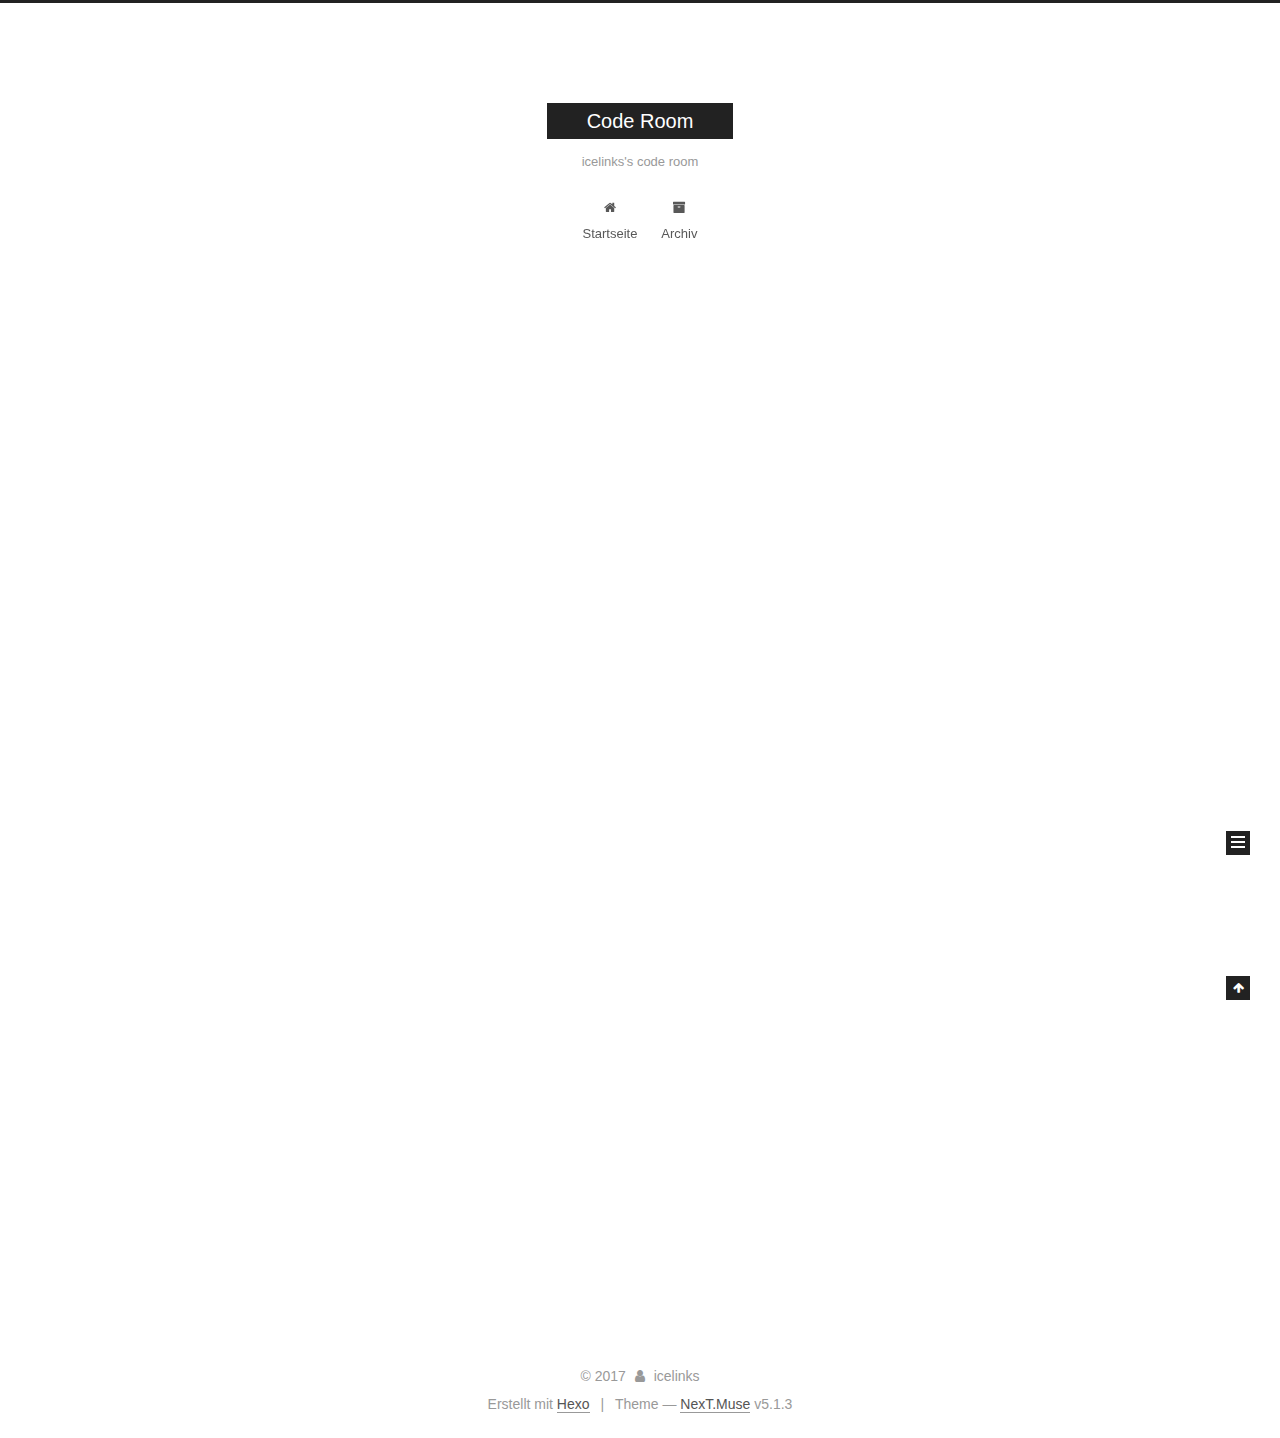
==== commit fe16eca4: "Site updated: 2017-10-11 15:19:00" ====
--- a/index.html
+++ b/index.html
@@ -185,7 +185,7 @@
             
               <i class="menu-item-icon fa fa-fw fa-home"></i> <br />
             
-            Home
+            Startseite
           </a>
         </li>
       
@@ -195,7 +195,7 @@
             
               <i class="menu-item-icon fa fa-fw fa-archive"></i> <br />
             
-            Archives
+            Archiv
           </a>
         </li>
       
@@ -261,7 +261,7 @@
                 <i class="fa fa-calendar-o"></i>
               </span>
               
-                <span class="post-meta-item-text">Posted on</span>
+                <span class="post-meta-item-text">Veröffentlicht am</span>
               
               <time title="Post created" itemprop="dateCreated datePublished" datetime="2017-10-11T14:12:53+08:00">
                 2017-10-11
@@ -394,7 +394,7 @@
                 <a href="/archives/">
               
                   <span class="site-state-item-count">1</span>
-                  <span class="site-state-item-name">posts</span>
+                  <span class="site-state-item-name">Artikel</span>
                 </a>
               </div>
             
@@ -446,7 +446,7 @@
 </div>
 
 
-  <div class="powered-by">Powered by <a class="theme-link" target="_blank" href="https://hexo.io">Hexo</a></div>
+  <div class="powered-by">Erstellt mit  <a class="theme-link" target="_blank" href="https://hexo.io">Hexo</a></div>
 
 
 
--- a/css/main.css
+++ b/css/main.css
@@ -1822,7 +1822,7 @@
   width: 4px;
   height: 4px;
   border-radius: 50%;
-  background: #06ffff;
+  background: #099a01;
 }
 .links-of-blogroll {
   font-size: 13px;
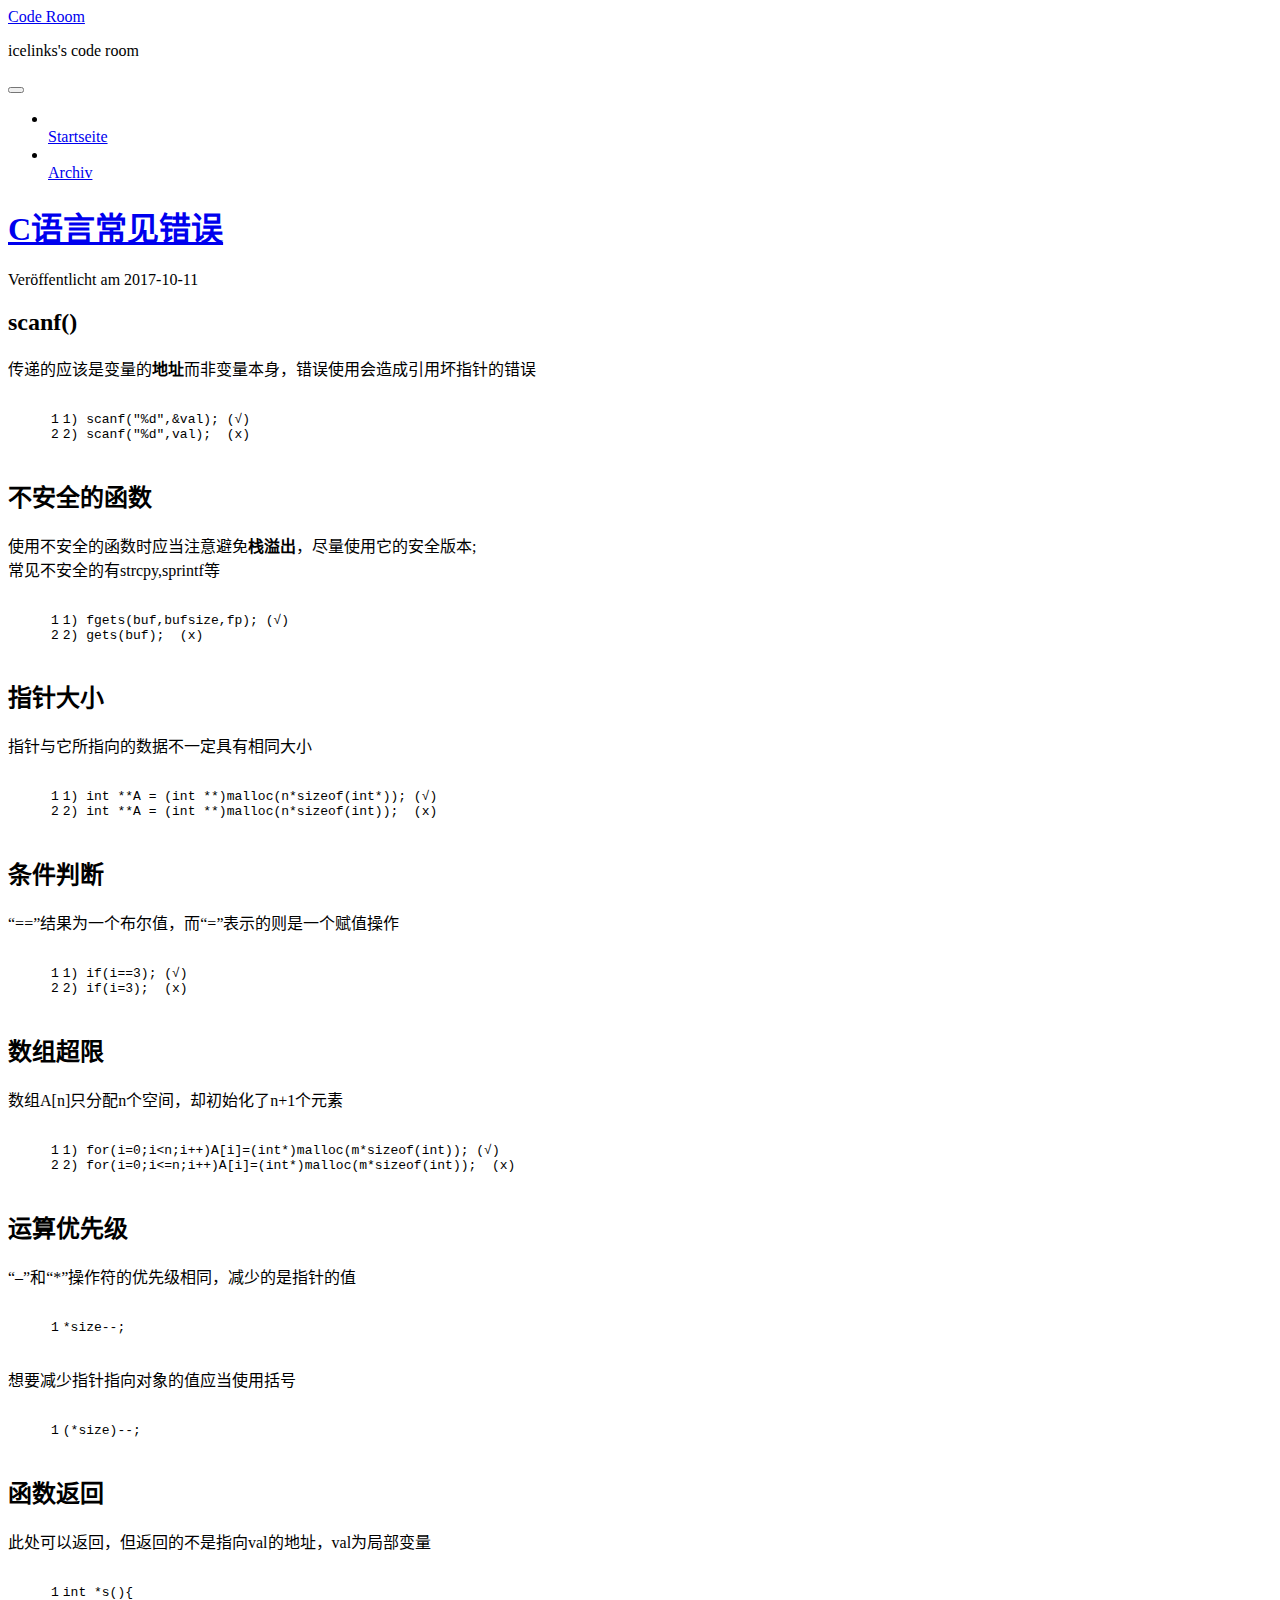
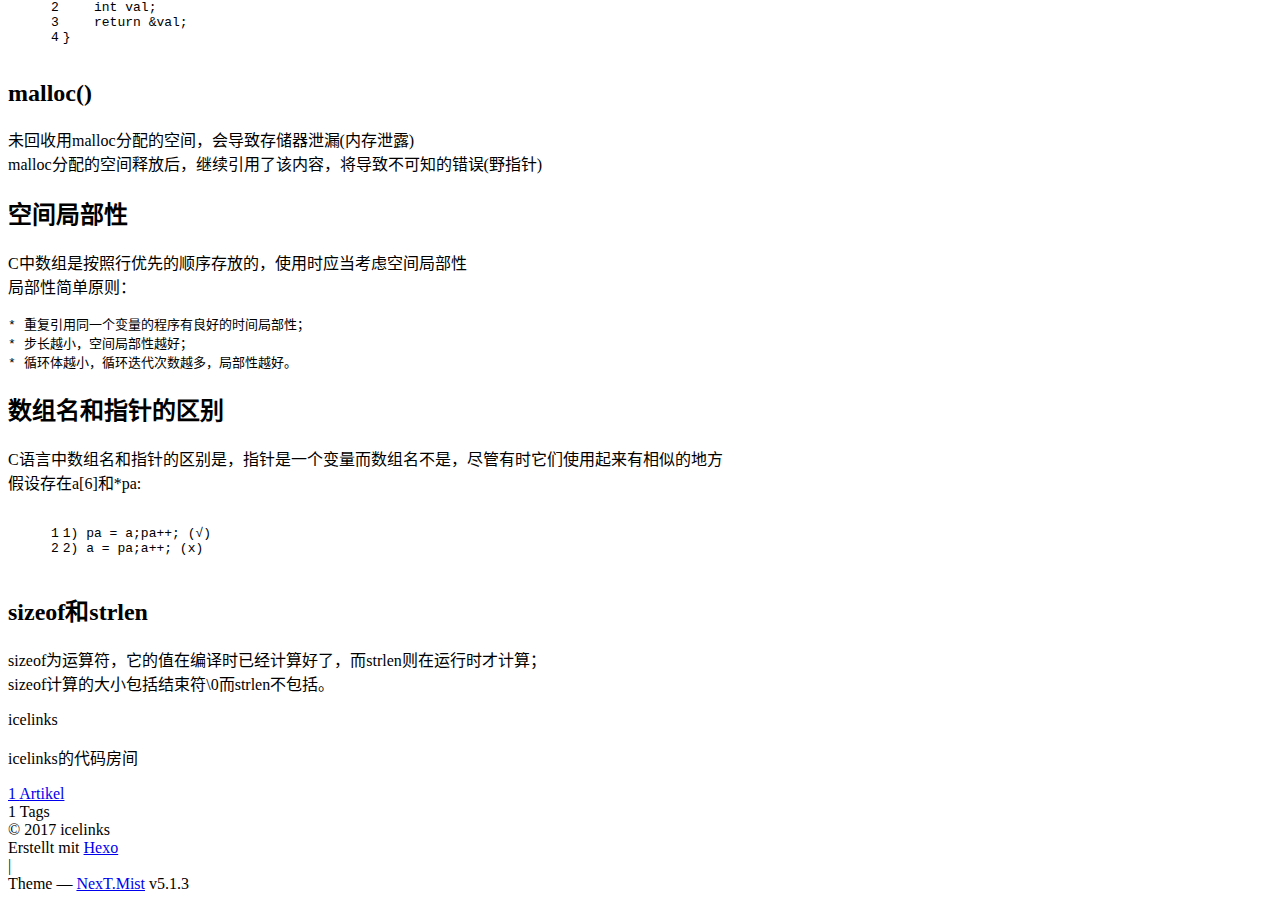
==== commit 0abd09c7: "Site updated: 2017-10-11 16:37:48" ====
--- a/index.html
+++ b/index.html
@@ -5,7 +5,7 @@
   
 
 
-<html class="theme-next muse use-motion" lang="zh-CN">
+<html class="theme-next mist use-motion" lang="zh-CN">
 <head>
   <meta charset="UTF-8"/>
 <meta http-equiv="X-UA-Compatible" content="IE=edge" />
@@ -40,29 +40,29 @@
 
   
   
-  <link href="/lib/fancybox/source/jquery.fancybox.css?v=2.1.5" rel="stylesheet" type="text/css" />
-
-
-
-
-
-
-
-<link href="/lib/font-awesome/css/font-awesome.min.css?v=4.6.2" rel="stylesheet" type="text/css" />
-
-<link href="/css/main.css?v=5.1.3" rel="stylesheet" type="text/css" />
-
-
-  <link rel="apple-touch-icon" sizes="180x180" href="/images/apple-touch-icon-next.png?v=5.1.3">
-
-
-  <link rel="icon" type="image/png" sizes="32x32" href="/images/favicon-32x32-next.png?v=5.1.3">
-
-
-  <link rel="icon" type="image/png" sizes="16x16" href="/images/favicon-16x16-next.png?v=5.1.3">
-
-
-  <link rel="mask-icon" href="/images/logo.svg?v=5.1.3" color="#222">
+  <link href="/blog/lib/fancybox/source/jquery.fancybox.css?v=2.1.5" rel="stylesheet" type="text/css" />
+
+
+
+
+
+
+
+<link href="/blog/lib/font-awesome/css/font-awesome.min.css?v=4.6.2" rel="stylesheet" type="text/css" />
+
+<link href="/blog/css/main.css?v=5.1.3" rel="stylesheet" type="text/css" />
+
+
+  <link rel="apple-touch-icon" sizes="180x180" href="/blog/images/apple-touch-icon-next.png?v=5.1.3">
+
+
+  <link rel="icon" type="image/png" sizes="32x32" href="/blog/images/favicon-32x32-next.png?v=5.1.3">
+
+
+  <link rel="icon" type="image/png" sizes="16x16" href="/blog/images/favicon-16x16-next.png?v=5.1.3">
+
+
+  <link rel="mask-icon" href="/blog/images/logo.svg?v=5.1.3" color="#222">
 
 
 
@@ -82,7 +82,7 @@
 <meta name="description" content="icelinks的代码房间">
 <meta property="og:type" content="website">
 <meta property="og:title" content="Code Room">
-<meta property="og:url" content="http://yoursite.com/index.html">
+<meta property="og:url" content="https://icelinks.github.io/blog/index.html">
 <meta property="og:site_name" content="Code Room">
 <meta property="og:description" content="icelinks的代码房间">
 <meta property="og:locale" content="zh-CN">
@@ -95,8 +95,8 @@
 <script type="text/javascript" id="hexo.configurations">
   var NexT = window.NexT || {};
   var CONFIG = {
-    root: '/',
-    scheme: 'Muse',
+    root: '/blog/',
+    scheme: 'Mist',
     version: '5.1.3',
     sidebar: {"position":"left","display":"post","offset":12,"b2t":false,"scrollpercent":false,"onmobile":false},
     fancybox: true,
@@ -118,7 +118,7 @@
 
 
 
-  <link rel="canonical" href="http://yoursite.com/"/>
+  <link rel="canonical" href="https://icelinks.github.io/blog/"/>
 
 
 
@@ -153,7 +153,7 @@
     
 
     <div class="custom-logo-site-title">
-      <a href="/"  class="brand" rel="start">
+      <a href="/blog/"  class="brand" rel="start">
         <span class="logo-line-before"><i></i></span>
         <span class="site-title">Code Room</span>
         <span class="logo-line-after"><i></i></span>
@@ -181,7 +181,7 @@
       
         
         <li class="menu-item menu-item-home">
-          <a href="/" rel="section">
+          <a href="/blog/" rel="section">
             
               <i class="menu-item-icon fa fa-fw fa-home"></i> <br />
             
@@ -191,7 +191,7 @@
       
         
         <li class="menu-item menu-item-archives">
-          <a href="/archives/" rel="section">
+          <a href="/blog/archives/" rel="section">
             
               <i class="menu-item-icon fa fa-fw fa-archive"></i> <br />
             
@@ -232,12 +232,12 @@
   
   
   <div class="post-block">
-    <link itemprop="mainEntityOfPage" href="http://yoursite.com/2017/10/11/hello-world/">
+    <link itemprop="mainEntityOfPage" href="https://icelinks.github.io/blog/blog/2017/10/11/cerror/">
 
     <span hidden itemprop="author" itemscope itemtype="http://schema.org/Person">
       <meta itemprop="name" content="icelinks">
       <meta itemprop="description" content="">
-      <meta itemprop="image" content="/images/avatar.gif">
+      <meta itemprop="image" content="/blog/images/avatar.gif">
     </span>
 
     <span hidden itemprop="publisher" itemscope itemtype="http://schema.org/Organization">
@@ -251,7 +251,7 @@
         
           <h1 class="post-title" itemprop="name headline">
                 
-                <a class="post-title-link" href="/2017/10/11/hello-world/" itemprop="url">Hello World</a></h1>
+                <a class="post-title-link" href="/blog/2017/10/11/cerror/" itemprop="url">C语言常见错误</a></h1>
         
 
         <div class="post-meta">
@@ -263,7 +263,7 @@
               
                 <span class="post-meta-item-text">Veröffentlicht am</span>
               
-              <time title="Post created" itemprop="dateCreated datePublished" datetime="2017-10-11T14:12:53+08:00">
+              <time title="Post created" itemprop="dateCreated datePublished" datetime="2017-10-11T15:27:37+08:00">
                 2017-10-11
               </time>
             
@@ -303,15 +303,21 @@
       
         
           
-            <p>Welcome to <a href="https://hexo.io/" target="_blank" rel="external">Hexo</a>! This is your very first post. Check <a href="https://hexo.io/docs/" target="_blank" rel="external">documentation</a> for more info. If you get any problems when using Hexo, you can find the answer in <a href="https://hexo.io/docs/troubleshooting.html" target="_blank" rel="external">troubleshooting</a> or you can ask me on <a href="https://github.com/hexojs/hexo/issues" target="_blank" rel="external">GitHub</a>.</p>
-<h2 id="Quick-Start"><a href="#Quick-Start" class="headerlink" title="Quick Start"></a>Quick Start</h2><h3 id="Create-a-new-post"><a href="#Create-a-new-post" class="headerlink" title="Create a new post"></a>Create a new post</h3><figure class="highlight bash"><table><tr><td class="gutter"><pre><div class="line">1</div></pre></td><td class="code"><pre><div class="line">$ hexo new <span class="string">"My New Post"</span></div></pre></td></tr></table></figure>
-<p>More info: <a href="https://hexo.io/docs/writing.html" target="_blank" rel="external">Writing</a></p>
-<h3 id="Run-server"><a href="#Run-server" class="headerlink" title="Run server"></a>Run server</h3><figure class="highlight bash"><table><tr><td class="gutter"><pre><div class="line">1</div></pre></td><td class="code"><pre><div class="line">$ hexo server</div></pre></td></tr></table></figure>
-<p>More info: <a href="https://hexo.io/docs/server.html" target="_blank" rel="external">Server</a></p>
-<h3 id="Generate-static-files"><a href="#Generate-static-files" class="headerlink" title="Generate static files"></a>Generate static files</h3><figure class="highlight bash"><table><tr><td class="gutter"><pre><div class="line">1</div></pre></td><td class="code"><pre><div class="line">$ hexo generate</div></pre></td></tr></table></figure>
-<p>More info: <a href="https://hexo.io/docs/generating.html" target="_blank" rel="external">Generating</a></p>
-<h3 id="Deploy-to-remote-sites"><a href="#Deploy-to-remote-sites" class="headerlink" title="Deploy to remote sites"></a>Deploy to remote sites</h3><figure class="highlight bash"><table><tr><td class="gutter"><pre><div class="line">1</div></pre></td><td class="code"><pre><div class="line">$ hexo deploy</div></pre></td></tr></table></figure>
-<p>More info: <a href="https://hexo.io/docs/deployment.html" target="_blank" rel="external">Deployment</a></p>
+            <h2 id="scanf"><a href="#scanf" class="headerlink" title="scanf()"></a>scanf()</h2><p>传递的应该是变量的<strong>地址</strong>而非变量本身，错误使用会造成引用坏指针的错误<br><figure class="highlight plain"><table><tr><td class="gutter"><pre><div class="line">1</div><div class="line">2</div></pre></td><td class="code"><pre><div class="line">1) scanf(&quot;%d&quot;,&amp;val); (√)</div><div class="line">2) scanf(&quot;%d&quot;,val);  (x)</div></pre></td></tr></table></figure></p>
+<h2 id="不安全的函数"><a href="#不安全的函数" class="headerlink" title="不安全的函数"></a>不安全的函数</h2><p>使用不安全的函数时应当注意避免<strong>栈溢出</strong>，尽量使用它的安全版本;<br>常见不安全的有strcpy,sprintf等<br><figure class="highlight plain"><table><tr><td class="gutter"><pre><div class="line">1</div><div class="line">2</div></pre></td><td class="code"><pre><div class="line">1) fgets(buf,bufsize,fp); (√)</div><div class="line">2) gets(buf);  (x)</div></pre></td></tr></table></figure></p>
+<h2 id="指针大小"><a href="#指针大小" class="headerlink" title="指针大小"></a>指针大小</h2><p>指针与它所指向的数据不一定具有相同大小<br><figure class="highlight plain"><table><tr><td class="gutter"><pre><div class="line">1</div><div class="line">2</div></pre></td><td class="code"><pre><div class="line">1) int **A = (int **)malloc(n*sizeof(int*)); (√)</div><div class="line">2) int **A = (int **)malloc(n*sizeof(int));  (x)</div></pre></td></tr></table></figure></p>
+<h2 id="条件判断"><a href="#条件判断" class="headerlink" title="条件判断"></a>条件判断</h2><p>“==”结果为一个布尔值，而“=”表示的则是一个赋值操作<br><figure class="highlight plain"><table><tr><td class="gutter"><pre><div class="line">1</div><div class="line">2</div></pre></td><td class="code"><pre><div class="line">1) if(i==3); (√)</div><div class="line">2) if(i=3);  (x)</div></pre></td></tr></table></figure></p>
+<h2 id="数组超限"><a href="#数组超限" class="headerlink" title="数组超限"></a>数组超限</h2><p>数组A[n]只分配n个空间，却初始化了n+1个元素<br><figure class="highlight plain"><table><tr><td class="gutter"><pre><div class="line">1</div><div class="line">2</div></pre></td><td class="code"><pre><div class="line">1) for(i=0;i&lt;n;i++)A[i]=(int*)malloc(m*sizeof(int)); (√)</div><div class="line">2) for(i=0;i&lt;=n;i++)A[i]=(int*)malloc(m*sizeof(int));  (x)</div></pre></td></tr></table></figure></p>
+<h2 id="运算优先级"><a href="#运算优先级" class="headerlink" title="运算优先级"></a>运算优先级</h2><p>“–”和“*”操作符的优先级相同，减少的是指针的值<br><figure class="highlight plain"><table><tr><td class="gutter"><pre><div class="line">1</div></pre></td><td class="code"><pre><div class="line">*size--;</div></pre></td></tr></table></figure></p>
+<p>想要减少指针指向对象的值应当使用括号<br><figure class="highlight plain"><table><tr><td class="gutter"><pre><div class="line">1</div></pre></td><td class="code"><pre><div class="line">(*size)--;</div></pre></td></tr></table></figure></p>
+<h2 id="函数返回"><a href="#函数返回" class="headerlink" title="函数返回"></a>函数返回</h2><p>此处可以返回，但返回的不是指向val的地址，val为局部变量<br><figure class="highlight plain"><table><tr><td class="gutter"><pre><div class="line">1</div><div class="line">2</div><div class="line">3</div><div class="line">4</div></pre></td><td class="code"><pre><div class="line">int *s()&#123;</div><div class="line">    int val;</div><div class="line">    return &amp;val;</div><div class="line">&#125;</div></pre></td></tr></table></figure></p>
+<h2 id="malloc"><a href="#malloc" class="headerlink" title="malloc()"></a>malloc()</h2><p>未回收用malloc分配的空间，会导致存储器泄漏(内存泄露)<br>malloc分配的空间释放后，继续引用了该内容，将导致不可知的错误(野指针)</p>
+<h2 id="空间局部性"><a href="#空间局部性" class="headerlink" title="空间局部性"></a>空间局部性</h2><p>C中数组是按照行优先的顺序存放的，使用时应当考虑空间局部性<br>局部性简单原则：</p>
+<pre><code>* 重复引用同一个变量的程序有良好的时间局部性；
+* 步长越小，空间局部性越好；
+* 循环体越小，循环迭代次数越多，局部性越好。
+</code></pre><h2 id="数组名和指针的区别"><a href="#数组名和指针的区别" class="headerlink" title="数组名和指针的区别"></a>数组名和指针的区别</h2><p>C语言中数组名和指针的区别是，指针是一个变量而数组名不是，尽管有时它们使用起来有相似的地方<br>假设存在a[6]和*pa:<br><figure class="highlight plain"><table><tr><td class="gutter"><pre><div class="line">1</div><div class="line">2</div></pre></td><td class="code"><pre><div class="line">1) pa = a;pa++; (√)</div><div class="line">2) a = pa;a++; (x)</div></pre></td></tr></table></figure></p>
+<h2 id="sizeof和strlen"><a href="#sizeof和strlen" class="headerlink" title="sizeof和strlen"></a>sizeof和strlen</h2><p>sizeof为运算符，它的值在编译时已经计算好了，而strlen则在运行时才计算；<br>sizeof计算的大小包括结束符\0而strlen不包括。</p>
 
           
         
@@ -391,7 +397,7 @@
             
               <div class="site-state-item site-state-posts">
               
-                <a href="/archives/">
+                <a href="/blog/archives/">
               
                   <span class="site-state-item-count">1</span>
                   <span class="site-state-item-name">Artikel</span>
@@ -401,6 +407,15 @@
 
             
 
+            
+              
+              
+              <div class="site-state-item site-state-tags">
+                
+                  <span class="site-state-item-count">1</span>
+                  <span class="site-state-item-name">Tags</span>
+                
+              </div>
             
 
           </nav>
@@ -454,7 +469,7 @@
 
 
 
-  <div class="theme-info">Theme &mdash; <a class="theme-link" target="_blank" href="https://github.com/iissnan/hexo-theme-next">NexT.Muse</a> v5.1.3</div>
+  <div class="theme-info">Theme &mdash; <a class="theme-link" target="_blank" href="https://github.com/iissnan/hexo-theme-next">NexT.Mist</a> v5.1.3</div>
 
 
 
@@ -512,42 +527,42 @@
 
 
   
-  <script type="text/javascript" src="/lib/jquery/index.js?v=2.1.3"></script>
-
-  
-  <script type="text/javascript" src="/lib/fastclick/lib/fastclick.min.js?v=1.0.6"></script>
-
-  
-  <script type="text/javascript" src="/lib/jquery_lazyload/jquery.lazyload.js?v=1.9.7"></script>
-
-  
-  <script type="text/javascript" src="/lib/velocity/velocity.min.js?v=1.2.1"></script>
-
-  
-  <script type="text/javascript" src="/lib/velocity/velocity.ui.min.js?v=1.2.1"></script>
-
-  
-  <script type="text/javascript" src="/lib/fancybox/source/jquery.fancybox.pack.js?v=2.1.5"></script>
-
-
-  
-
-
-  <script type="text/javascript" src="/js/src/utils.js?v=5.1.3"></script>
-
-  <script type="text/javascript" src="/js/src/motion.js?v=5.1.3"></script>
-
-
-
-  
-  
-
-  
-
-  
-
-
-  <script type="text/javascript" src="/js/src/bootstrap.js?v=5.1.3"></script>
+  <script type="text/javascript" src="/blog/lib/jquery/index.js?v=2.1.3"></script>
+
+  
+  <script type="text/javascript" src="/blog/lib/fastclick/lib/fastclick.min.js?v=1.0.6"></script>
+
+  
+  <script type="text/javascript" src="/blog/lib/jquery_lazyload/jquery.lazyload.js?v=1.9.7"></script>
+
+  
+  <script type="text/javascript" src="/blog/lib/velocity/velocity.min.js?v=1.2.1"></script>
+
+  
+  <script type="text/javascript" src="/blog/lib/velocity/velocity.ui.min.js?v=1.2.1"></script>
+
+  
+  <script type="text/javascript" src="/blog/lib/fancybox/source/jquery.fancybox.pack.js?v=2.1.5"></script>
+
+
+  
+
+
+  <script type="text/javascript" src="/blog/js/src/utils.js?v=5.1.3"></script>
+
+  <script type="text/javascript" src="/blog/js/src/motion.js?v=5.1.3"></script>
+
+
+
+  
+  
+
+  
+
+  
+
+
+  <script type="text/javascript" src="/blog/js/src/bootstrap.js?v=5.1.3"></script>
 
 
 
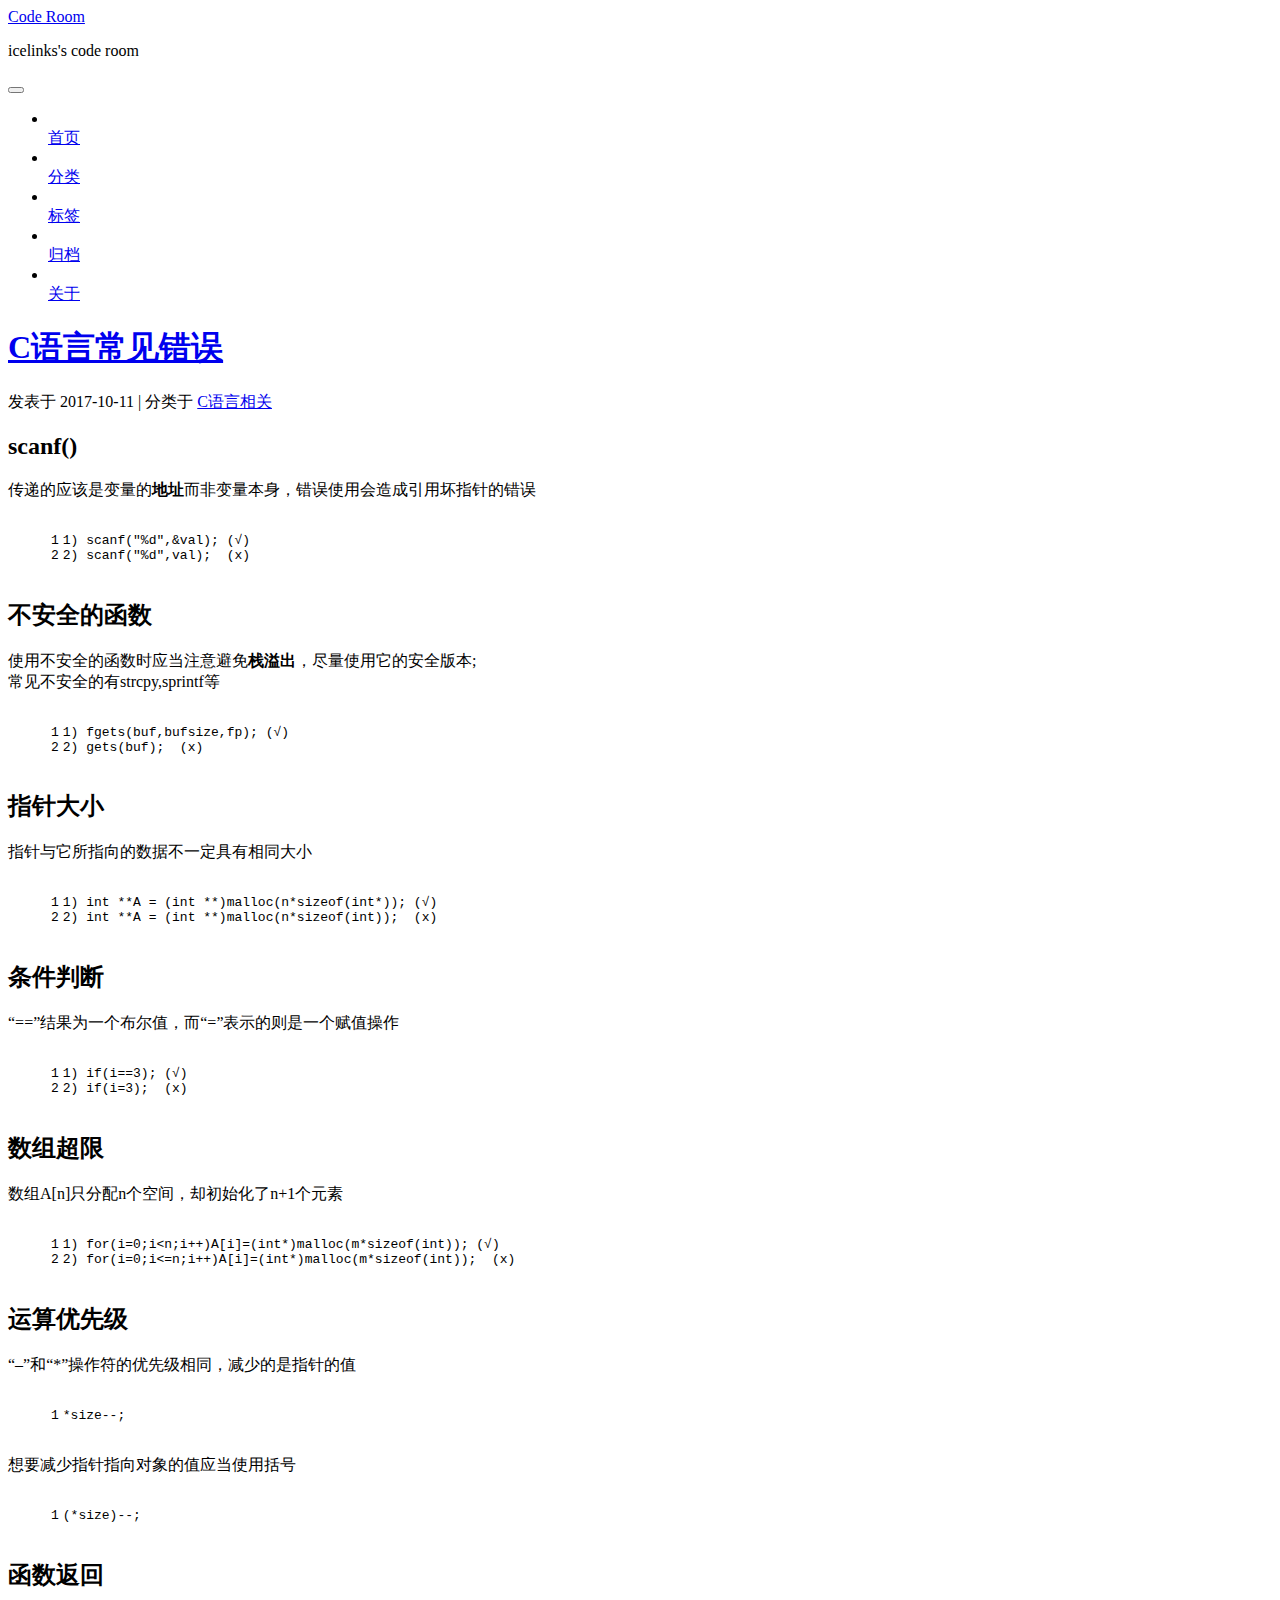
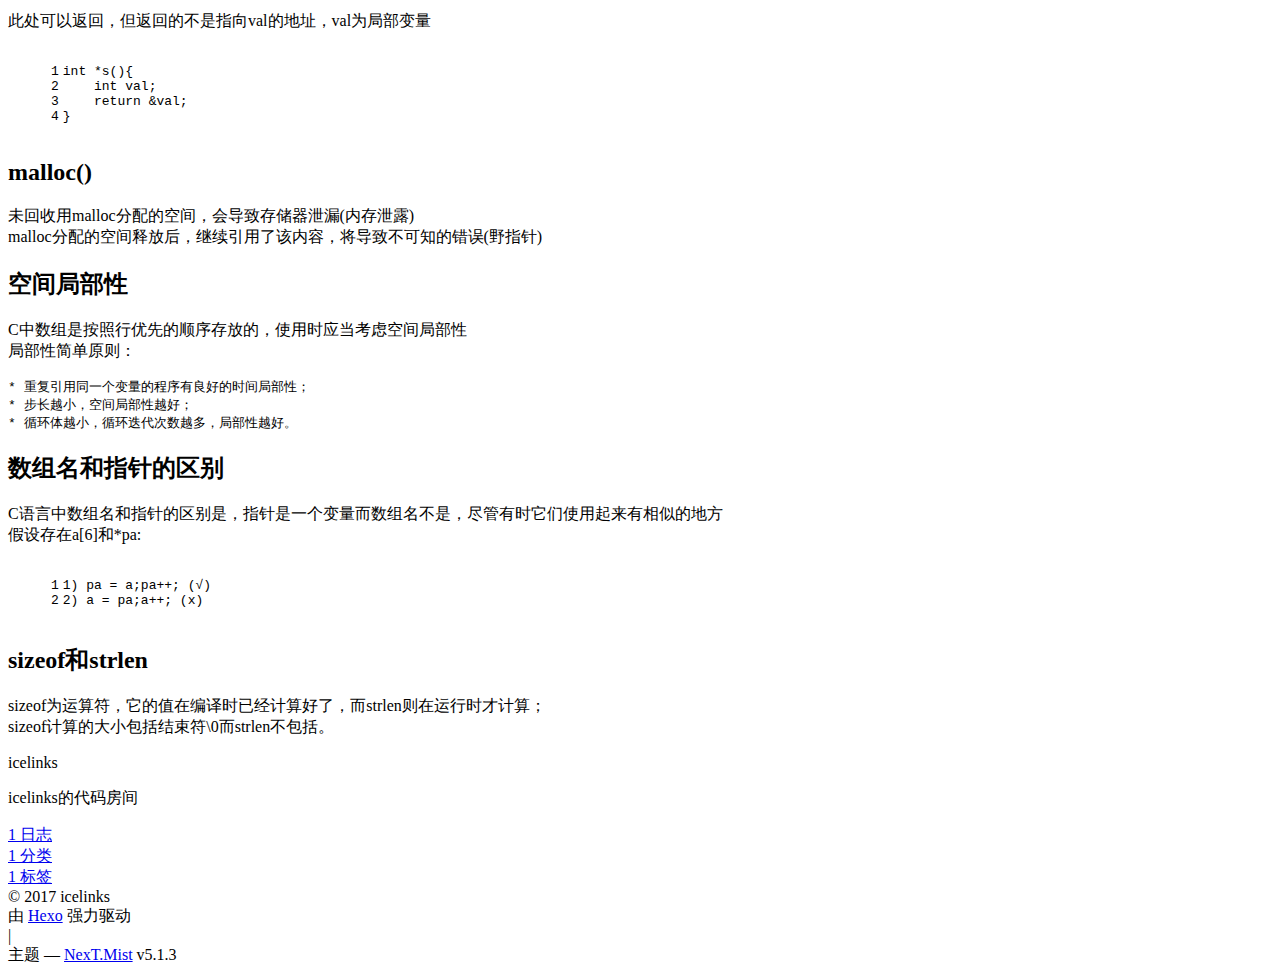
==== commit bc2f186c: "Site updated: 2017-10-12 10:30:13" ====
--- a/index.html
+++ b/index.html
@@ -5,7 +5,7 @@
   
 
 
-<html class="theme-next mist use-motion" lang="zh-CN">
+<html class="theme-next mist use-motion" lang="zh-Hans">
 <head>
   <meta charset="UTF-8"/>
 <meta http-equiv="X-UA-Compatible" content="IE=edge" />
@@ -85,7 +85,7 @@
 <meta property="og:url" content="https://icelinks.github.io/blog/index.html">
 <meta property="og:site_name" content="Code Room">
 <meta property="og:description" content="icelinks的代码房间">
-<meta property="og:locale" content="zh-CN">
+<meta property="og:locale" content="zh-Hans">
 <meta name="twitter:card" content="summary">
 <meta name="twitter:title" content="Code Room">
 <meta name="twitter:description" content="icelinks的代码房间">
@@ -98,13 +98,13 @@
     root: '/blog/',
     scheme: 'Mist',
     version: '5.1.3',
-    sidebar: {"position":"left","display":"post","offset":12,"b2t":false,"scrollpercent":false,"onmobile":false},
+    sidebar: {"position":"left","display":"always","offset":12,"b2t":false,"scrollpercent":false,"onmobile":false},
     fancybox: true,
     tabs: true,
     motion: {"enable":true,"async":false,"transition":{"post_block":"fadeIn","post_header":"slideDownIn","post_body":"slideDownIn","coll_header":"slideLeftIn","sidebar":"slideUpIn"}},
     duoshuo: {
       userId: '0',
-      author: 'Author'
+      author: '博主'
     },
     algolia: {
       applicationID: '',
@@ -136,7 +136,7 @@
 
 </head>
 
-<body itemscope itemtype="http://schema.org/WebPage" lang="zh-CN">
+<body itemscope itemtype="http://schema.org/WebPage" lang="zh-Hans">
 
   
   
@@ -185,17 +185,47 @@
             
               <i class="menu-item-icon fa fa-fw fa-home"></i> <br />
             
-            Startseite
+            首页
           </a>
         </li>
       
         
+        <li class="menu-item menu-item-categories">
+          <a href="/blog/categories/" rel="section">
+            
+              <i class="menu-item-icon fa fa-fw fa-th"></i> <br />
+            
+            分类
+          </a>
+        </li>
+      
+        
+        <li class="menu-item menu-item-tags">
+          <a href="/blog/tags/" rel="section">
+            
+              <i class="menu-item-icon fa fa-fw fa-tags"></i> <br />
+            
+            标签
+          </a>
+        </li>
+      
+        
         <li class="menu-item menu-item-archives">
           <a href="/blog/archives/" rel="section">
             
               <i class="menu-item-icon fa fa-fw fa-archive"></i> <br />
             
-            Archiv
+            归档
+          </a>
+        </li>
+      
+        
+        <li class="menu-item menu-item-about">
+          <a href="/blog/about/" rel="section">
+            
+              <i class="menu-item-icon fa fa-fw fa-user"></i> <br />
+            
+            关于
           </a>
         </li>
       
@@ -261,9 +291,9 @@
                 <i class="fa fa-calendar-o"></i>
               </span>
               
-                <span class="post-meta-item-text">Veröffentlicht am</span>
-              
-              <time title="Post created" itemprop="dateCreated datePublished" datetime="2017-10-11T15:27:37+08:00">
+                <span class="post-meta-item-text">发表于</span>
+              
+              <time title="创建于" itemprop="dateCreated datePublished" datetime="2017-10-11T15:27:37+08:00">
                 2017-10-11
               </time>
             
@@ -273,6 +303,28 @@
             
           </span>
 
+          
+            <span class="post-category" >
+            
+              <span class="post-meta-divider">|</span>
+            
+              <span class="post-meta-item-icon">
+                <i class="fa fa-folder-o"></i>
+              </span>
+              
+                <span class="post-meta-item-text">分类于</span>
+              
+              
+                <span itemprop="about" itemscope itemtype="http://schema.org/Thing">
+                  <a href="/blog/categories/C语言相关/" itemprop="url" rel="index">
+                    <span itemprop="name">C语言相关</span>
+                  </a>
+                </span>
+
+                
+                
+              
+            </span>
           
 
           
@@ -400,21 +452,30 @@
                 <a href="/blog/archives/">
               
                   <span class="site-state-item-count">1</span>
-                  <span class="site-state-item-name">Artikel</span>
+                  <span class="site-state-item-name">日志</span>
                 </a>
               </div>
             
 
             
+              
+              
+              <div class="site-state-item site-state-categories">
+                <a href="/blog/categories/index.html">
+                  <span class="site-state-item-count">1</span>
+                  <span class="site-state-item-name">分类</span>
+                </a>
+              </div>
+            
 
             
               
               
               <div class="site-state-item site-state-tags">
-                
+                <a href="/blog/tags/index.html">
                   <span class="site-state-item-count">1</span>
-                  <span class="site-state-item-name">Tags</span>
-                
+                  <span class="site-state-item-name">标签</span>
+                </a>
               </div>
             
 
@@ -461,7 +522,7 @@
 </div>
 
 
-  <div class="powered-by">Erstellt mit  <a class="theme-link" target="_blank" href="https://hexo.io">Hexo</a></div>
+  <div class="powered-by">由 <a class="theme-link" target="_blank" href="https://hexo.io">Hexo</a> 强力驱动</div>
 
 
 
@@ -469,7 +530,7 @@
 
 
 
-  <div class="theme-info">Theme &mdash; <a class="theme-link" target="_blank" href="https://github.com/iissnan/hexo-theme-next">NexT.Mist</a> v5.1.3</div>
+  <div class="theme-info">主题 &mdash; <a class="theme-link" target="_blank" href="https://github.com/iissnan/hexo-theme-next">NexT.Mist</a> v5.1.3</div>
 
 
 
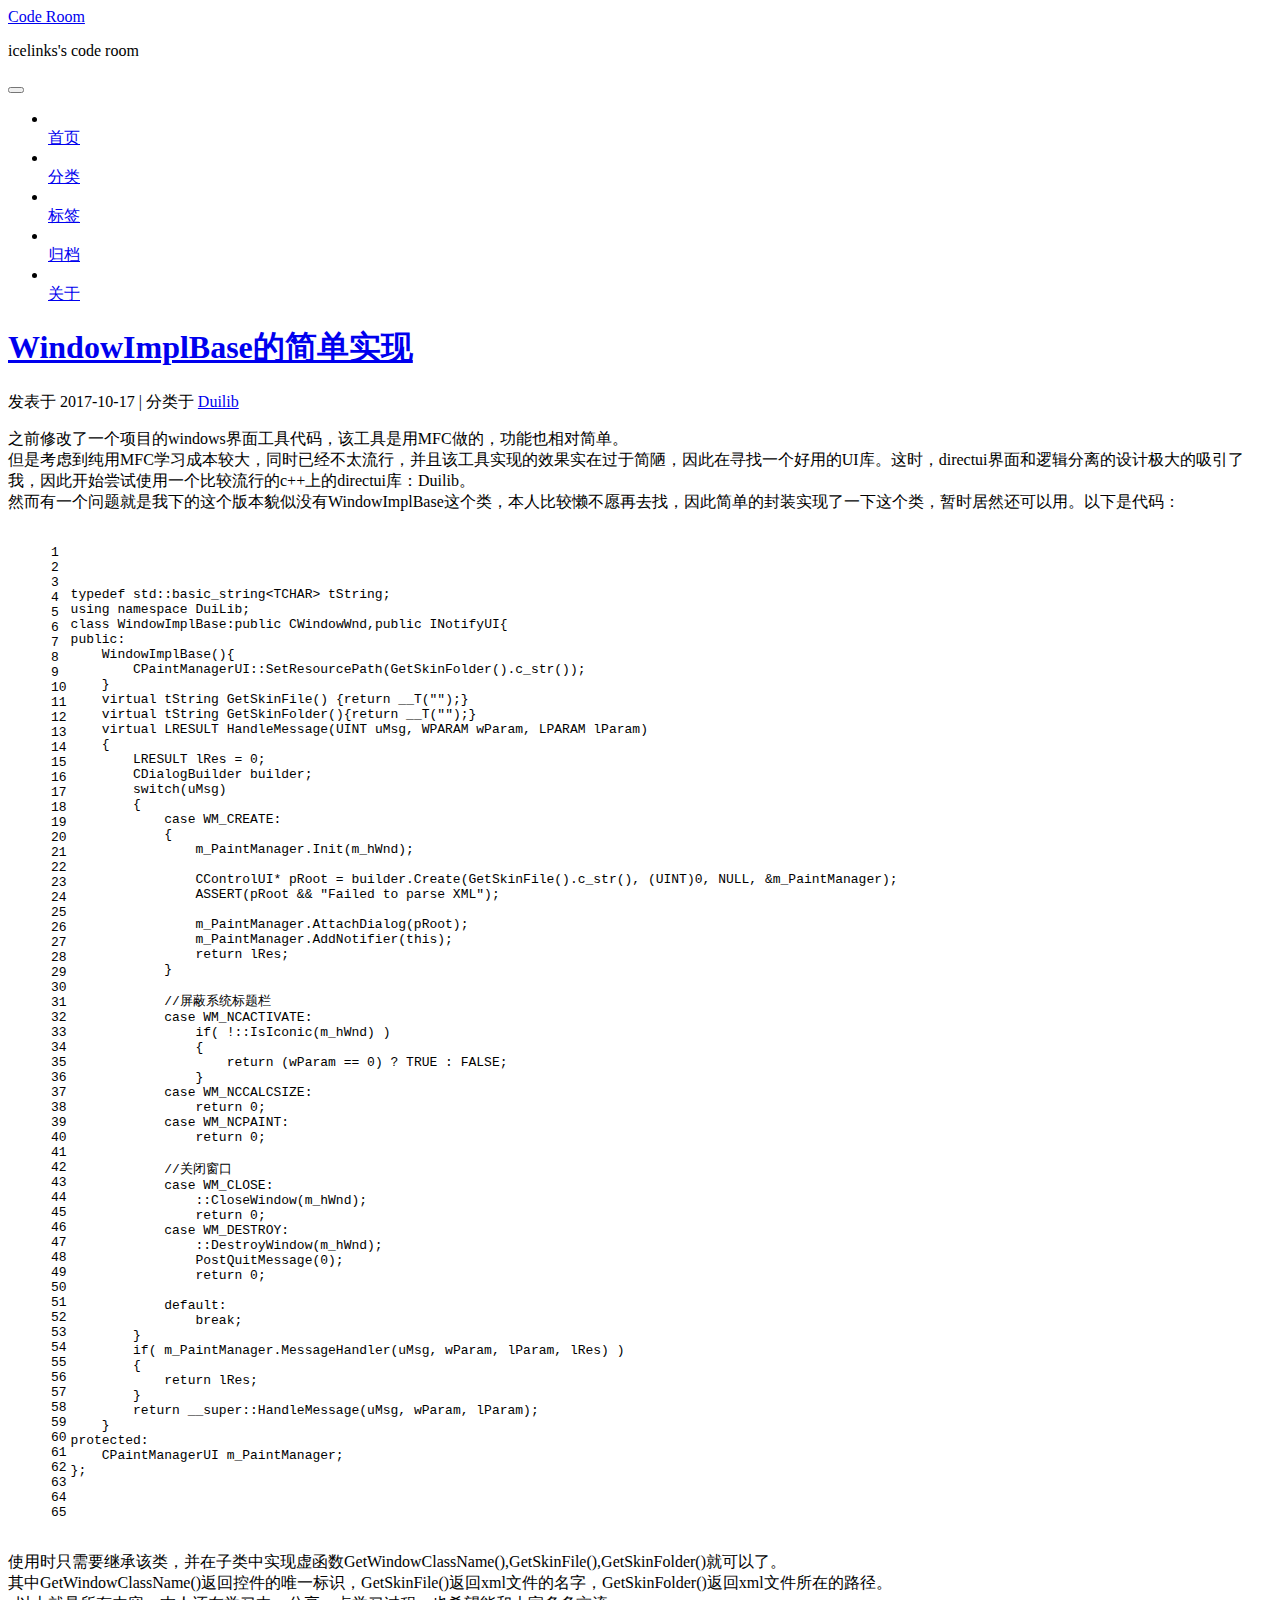
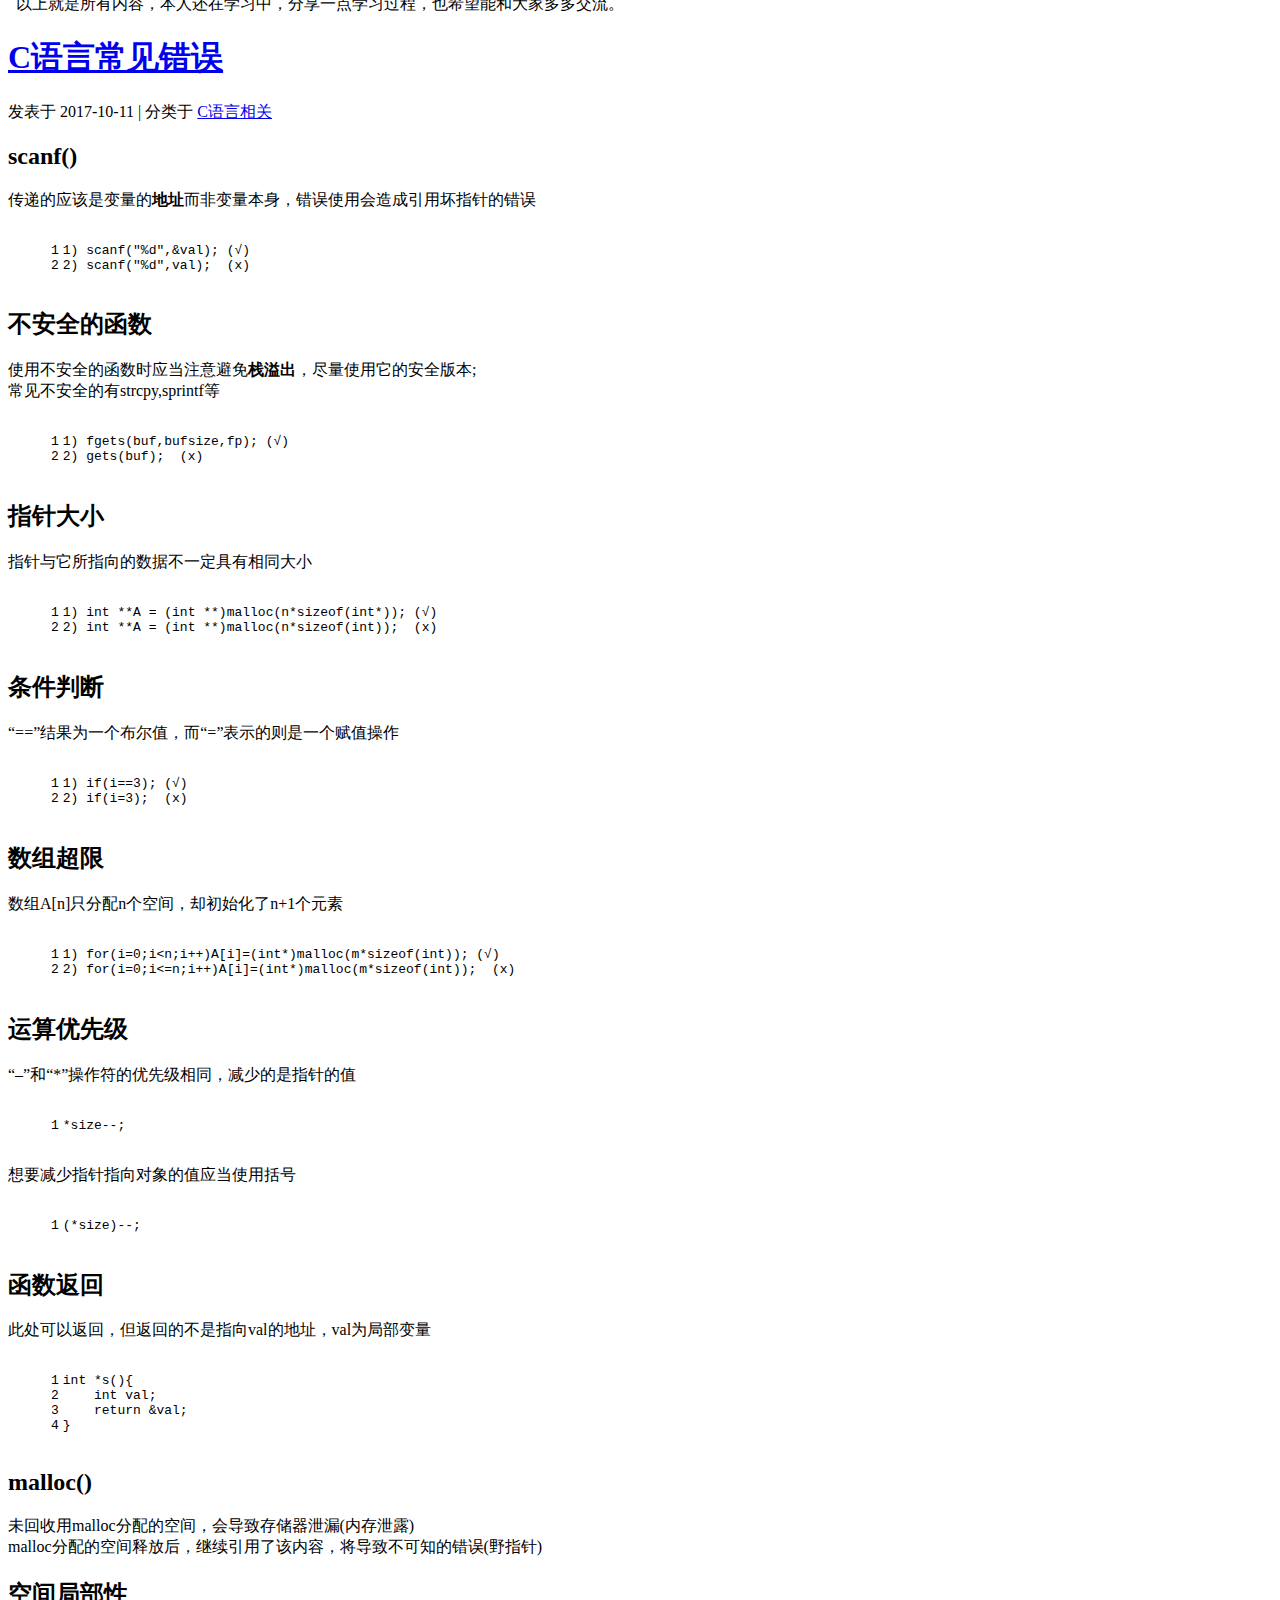
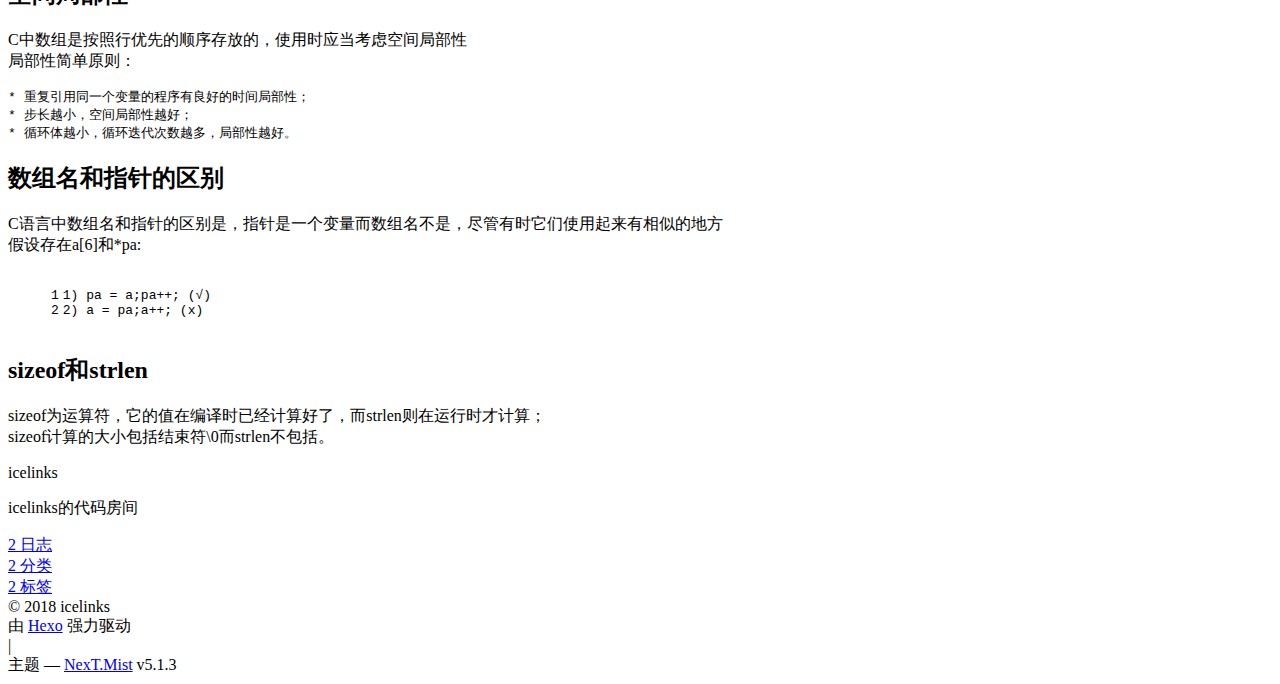
==== commit 72a85ef7: "Site updated: 2018-03-28 10:27:14" ====
--- a/index.html
+++ b/index.html
@@ -262,6 +262,150 @@
   
   
   <div class="post-block">
+    <link itemprop="mainEntityOfPage" href="https://icelinks.github.io/blog/blog/2017/10/17/duilib1/">
+
+    <span hidden itemprop="author" itemscope itemtype="http://schema.org/Person">
+      <meta itemprop="name" content="icelinks">
+      <meta itemprop="description" content="">
+      <meta itemprop="image" content="/blog/images/avatar.gif">
+    </span>
+
+    <span hidden itemprop="publisher" itemscope itemtype="http://schema.org/Organization">
+      <meta itemprop="name" content="Code Room">
+    </span>
+
+    
+      <header class="post-header">
+
+        
+        
+          <h1 class="post-title" itemprop="name headline">
+                
+                <a class="post-title-link" href="/blog/2017/10/17/duilib1/" itemprop="url">WindowImplBase的简单实现</a></h1>
+        
+
+        <div class="post-meta">
+          <span class="post-time">
+            
+              <span class="post-meta-item-icon">
+                <i class="fa fa-calendar-o"></i>
+              </span>
+              
+                <span class="post-meta-item-text">发表于</span>
+              
+              <time title="创建于" itemprop="dateCreated datePublished" datetime="2017-10-17T13:56:51+08:00">
+                2017-10-17
+              </time>
+            
+
+            
+
+            
+          </span>
+
+          
+            <span class="post-category" >
+            
+              <span class="post-meta-divider">|</span>
+            
+              <span class="post-meta-item-icon">
+                <i class="fa fa-folder-o"></i>
+              </span>
+              
+                <span class="post-meta-item-text">分类于</span>
+              
+              
+                <span itemprop="about" itemscope itemtype="http://schema.org/Thing">
+                  <a href="/blog/categories/Duilib/" itemprop="url" rel="index">
+                    <span itemprop="name">Duilib</span>
+                  </a>
+                </span>
+
+                
+                
+              
+            </span>
+          
+
+          
+            
+          
+
+          
+          
+
+          
+
+          
+
+          
+
+        </div>
+      </header>
+    
+
+    
+    
+    
+    <div class="post-body" itemprop="articleBody">
+
+      
+      
+
+      
+        
+          
+            <p>之前修改了一个项目的windows界面工具代码，该工具是用MFC做的，功能也相对简单。<br>但是考虑到纯用MFC学习成本较大，同时已经不太流行，并且该工具实现的效果实在过于简陋，因此在寻找一个好用的UI库。这时，directui界面和逻辑分离的设计极大的吸引了我，因此开始尝试使用一个比较流行的c++上的directui库：Duilib。<br>然而有一个问题就是我下的这个版本貌似没有WindowImplBase这个类，本人比较懒不愿再去找，因此简单的封装实现了一下这个类，暂时居然还可以用。以下是代码：</p>
+<figure class="highlight cc"><table><tr><td class="gutter"><pre><div class="line">1</div><div class="line">2</div><div class="line">3</div><div class="line">4</div><div class="line">5</div><div class="line">6</div><div class="line">7</div><div class="line">8</div><div class="line">9</div><div class="line">10</div><div class="line">11</div><div class="line">12</div><div class="line">13</div><div class="line">14</div><div class="line">15</div><div class="line">16</div><div class="line">17</div><div class="line">18</div><div class="line">19</div><div class="line">20</div><div class="line">21</div><div class="line">22</div><div class="line">23</div><div class="line">24</div><div class="line">25</div><div class="line">26</div><div class="line">27</div><div class="line">28</div><div class="line">29</div><div class="line">30</div><div class="line">31</div><div class="line">32</div><div class="line">33</div><div class="line">34</div><div class="line">35</div><div class="line">36</div><div class="line">37</div><div class="line">38</div><div class="line">39</div><div class="line">40</div><div class="line">41</div><div class="line">42</div><div class="line">43</div><div class="line">44</div><div class="line">45</div><div class="line">46</div><div class="line">47</div><div class="line">48</div><div class="line">49</div><div class="line">50</div><div class="line">51</div><div class="line">52</div><div class="line">53</div><div class="line">54</div><div class="line">55</div><div class="line">56</div><div class="line">57</div><div class="line">58</div><div class="line">59</div><div class="line">60</div><div class="line">61</div><div class="line">62</div><div class="line">63</div><div class="line">64</div><div class="line">65</div></pre></td><td class="code"><pre><div class="line"><span class="keyword">typedef</span> <span class="built_in">std</span>::basic_string&lt;TCHAR&gt; tString;</div><div class="line"></div><div class="line"><span class="keyword">using</span> <span class="keyword">namespace</span> DuiLib;</div><div class="line"></div><div class="line"><span class="class"><span class="keyword">class</span> <span class="title">WindowImplBase</span>:</span><span class="keyword">public</span> CWindowWnd,<span class="keyword">public</span> INotifyUI&#123;</div><div class="line"><span class="keyword">public</span>:</div><div class="line">    WindowImplBase()&#123;</div><div class="line">        CPaintManagerUI::SetResourcePath(GetSkinFolder().c_str());</div><div class="line">    &#125;</div><div class="line">    <span class="function"><span class="keyword">virtual</span> tString <span class="title">GetSkinFile</span><span class="params">()</span> </span>&#123;<span class="keyword">return</span> __T(<span class="string">""</span>);&#125;</div><div class="line">    <span class="function"><span class="keyword">virtual</span> tString <span class="title">GetSkinFolder</span><span class="params">()</span></span>&#123;<span class="keyword">return</span> __T(<span class="string">""</span>);&#125;</div><div class="line"></div><div class="line">    <span class="function"><span class="keyword">virtual</span> LRESULT <span class="title">HandleMessage</span><span class="params">(UINT uMsg, WPARAM wParam, LPARAM lParam)</span></span></div><div class="line"><span class="function">    </span>&#123;</div><div class="line">        LRESULT lRes = <span class="number">0</span>;</div><div class="line"></div><div class="line">        CDialogBuilder builder;</div><div class="line">        <span class="keyword">switch</span>(uMsg)</div><div class="line">        &#123;</div><div class="line">            <span class="keyword">case</span> WM_CREATE:</div><div class="line">            &#123;</div><div class="line">                m_PaintManager.Init(m_hWnd);</div><div class="line">                </div><div class="line">                CControlUI* pRoot = builder.Create(GetSkinFile().c_str(), (UINT)<span class="number">0</span>, <span class="literal">NULL</span>, &amp;m_PaintManager);  </div><div class="line">                ASSERT(pRoot &amp;&amp; <span class="string">"Failed to parse XML"</span>);</div><div class="line">                </div><div class="line">                m_PaintManager.AttachDialog(pRoot);</div><div class="line">                m_PaintManager.AddNotifier(<span class="keyword">this</span>);</div><div class="line">                <span class="keyword">return</span> lRes;</div><div class="line">            &#125;</div><div class="line">            </div><div class="line">            <span class="comment">//屏蔽系统标题栏</span></div><div class="line">            <span class="keyword">case</span> WM_NCACTIVATE: </div><div class="line">                <span class="keyword">if</span>( !::IsIconic(m_hWnd) ) </div><div class="line">                &#123;</div><div class="line">                    <span class="keyword">return</span> (wParam == <span class="number">0</span>) ? TRUE : FALSE;</div><div class="line">                &#125;</div><div class="line">            <span class="keyword">case</span> WM_NCCALCSIZE:</div><div class="line">                <span class="keyword">return</span> <span class="number">0</span>;</div><div class="line">            <span class="keyword">case</span> WM_NCPAINT: </div><div class="line">                <span class="keyword">return</span> <span class="number">0</span>;</div><div class="line">            </div><div class="line">            <span class="comment">//关闭窗口</span></div><div class="line">            <span class="keyword">case</span> WM_CLOSE:</div><div class="line">                ::CloseWindow(m_hWnd);</div><div class="line">                <span class="keyword">return</span> <span class="number">0</span>;</div><div class="line">            <span class="keyword">case</span> WM_DESTROY:</div><div class="line">                ::DestroyWindow(m_hWnd);</div><div class="line">                PostQuitMessage(<span class="number">0</span>);</div><div class="line">                <span class="keyword">return</span> <span class="number">0</span>;</div><div class="line">            </div><div class="line">            <span class="keyword">default</span>: </div><div class="line">                <span class="keyword">break</span>;</div><div class="line">        &#125;</div><div class="line">        <span class="keyword">if</span>( m_PaintManager.MessageHandler(uMsg, wParam, lParam, lRes) ) </div><div class="line">        &#123;</div><div class="line">            <span class="keyword">return</span> lRes;</div><div class="line">        &#125;</div><div class="line"></div><div class="line">        <span class="keyword">return</span> __super::HandleMessage(uMsg, wParam, lParam);</div><div class="line">    &#125;</div><div class="line"></div><div class="line"><span class="keyword">protected</span>:</div><div class="line">    CPaintManagerUI m_PaintManager;</div><div class="line">&#125;;</div></pre></td></tr></table></figure>
+<p>使用时只需要继承该类，并在子类中实现虚函数GetWindowClassName(),GetSkinFile(),GetSkinFolder()就可以了。<br>其中GetWindowClassName()返回控件的唯一标识，GetSkinFile()返回xml文件的名字，GetSkinFolder()返回xml文件所在的路径。<br>&nbsp;&nbsp;以上就是所有内容，本人还在学习中，分享一点学习过程，也希望能和大家多多交流。</p>
+
+          
+        
+      
+    </div>
+    
+    
+    
+
+    
+
+    
+
+    
+
+    <footer class="post-footer">
+      
+
+      
+
+      
+
+      
+      
+        <div class="post-eof"></div>
+      
+    </footer>
+  </div>
+  
+  
+  
+  </article>
+
+
+    
+      
+
+  
+
+  
+  
+  
+
+  <article class="post post-type-normal" itemscope itemtype="http://schema.org/Article">
+  
+  
+  
+  <div class="post-block">
     <link itemprop="mainEntityOfPage" href="https://icelinks.github.io/blog/blog/2017/10/11/cerror/">
 
     <span hidden itemprop="author" itemscope itemtype="http://schema.org/Person">
@@ -451,7 +595,7 @@
               
                 <a href="/blog/archives/">
               
-                  <span class="site-state-item-count">1</span>
+                  <span class="site-state-item-count">2</span>
                   <span class="site-state-item-name">日志</span>
                 </a>
               </div>
@@ -462,7 +606,7 @@
               
               <div class="site-state-item site-state-categories">
                 <a href="/blog/categories/index.html">
-                  <span class="site-state-item-count">1</span>
+                  <span class="site-state-item-count">2</span>
                   <span class="site-state-item-name">分类</span>
                 </a>
               </div>
@@ -473,7 +617,7 @@
               
               <div class="site-state-item site-state-tags">
                 <a href="/blog/tags/index.html">
-                  <span class="site-state-item-count">1</span>
+                  <span class="site-state-item-count">2</span>
                   <span class="site-state-item-name">标签</span>
                 </a>
               </div>
@@ -512,7 +656,7 @@
 
     <footer id="footer" class="footer">
       <div class="footer-inner">
-        <div class="copyright">&copy; <span itemprop="copyrightYear">2017</span>
+        <div class="copyright">&copy; <span itemprop="copyrightYear">2018</span>
   <span class="with-love">
     <i class="fa fa-user"></i>
   </span>
